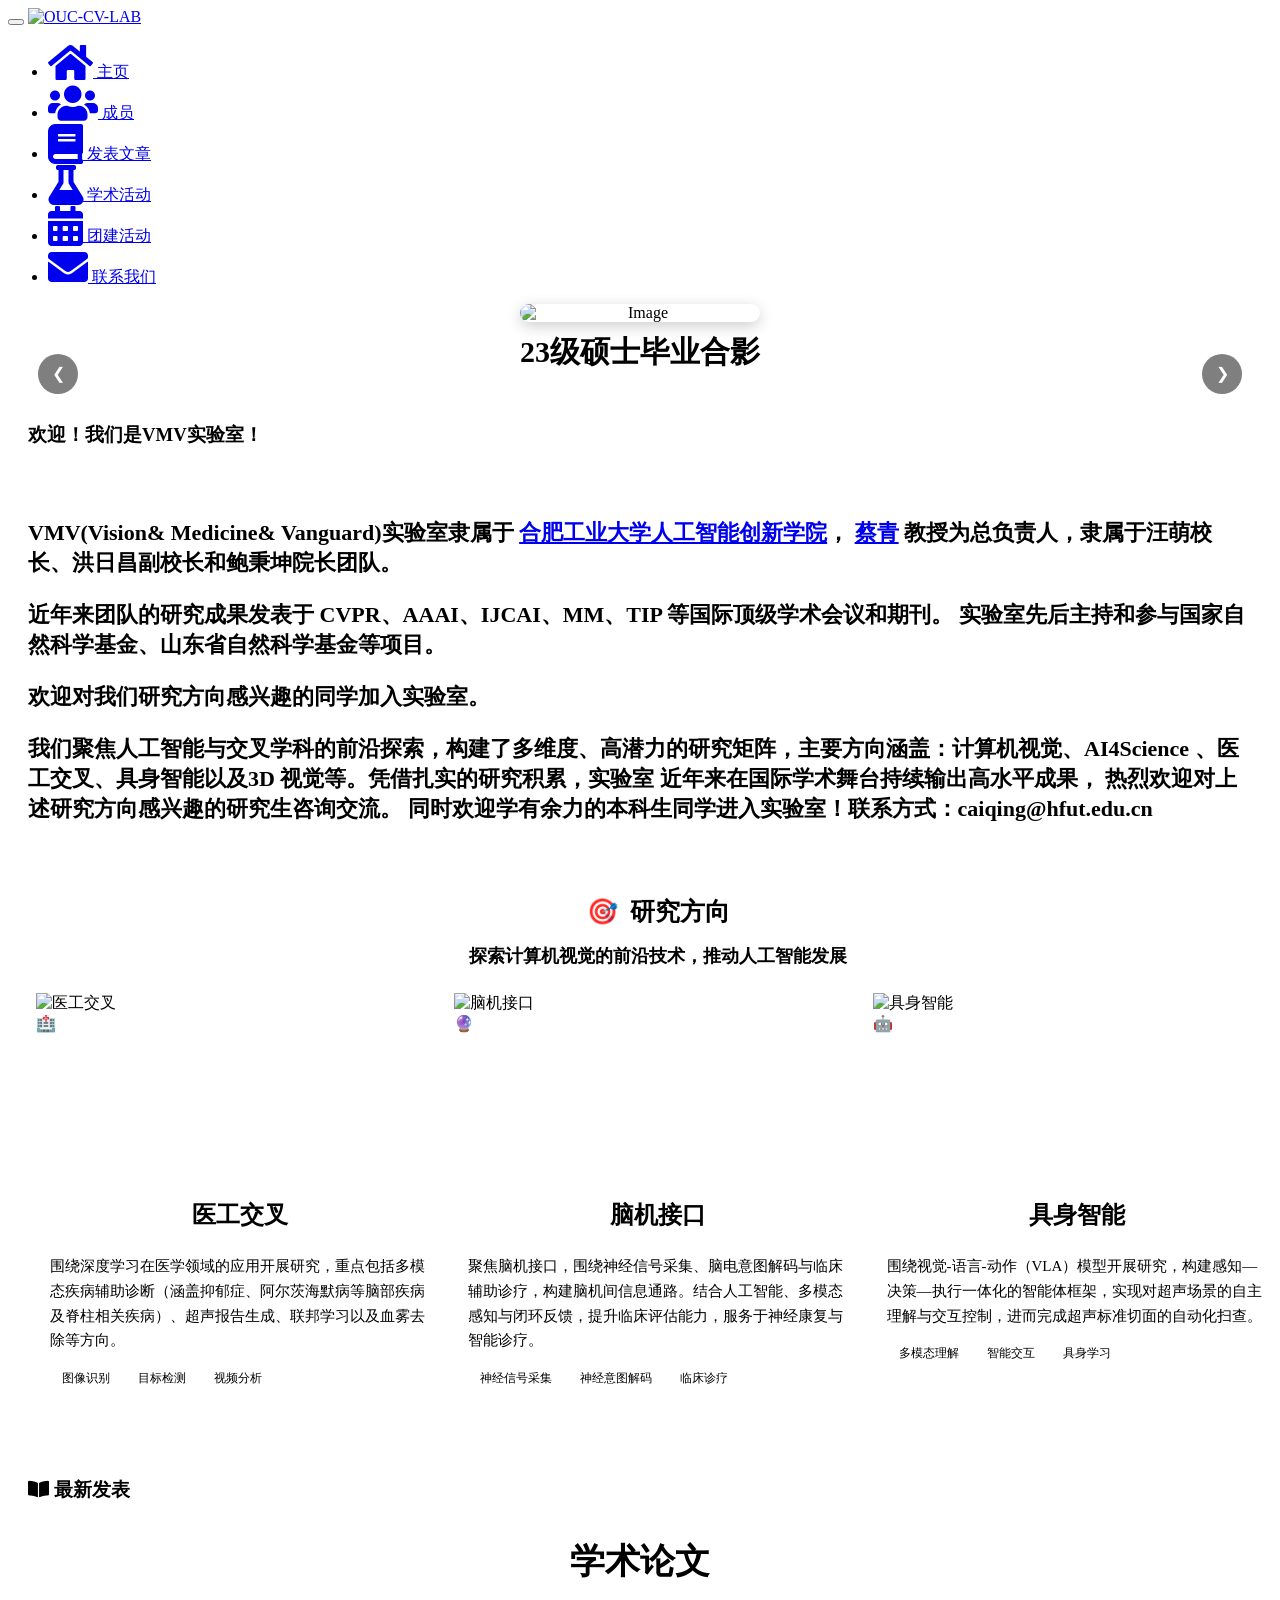
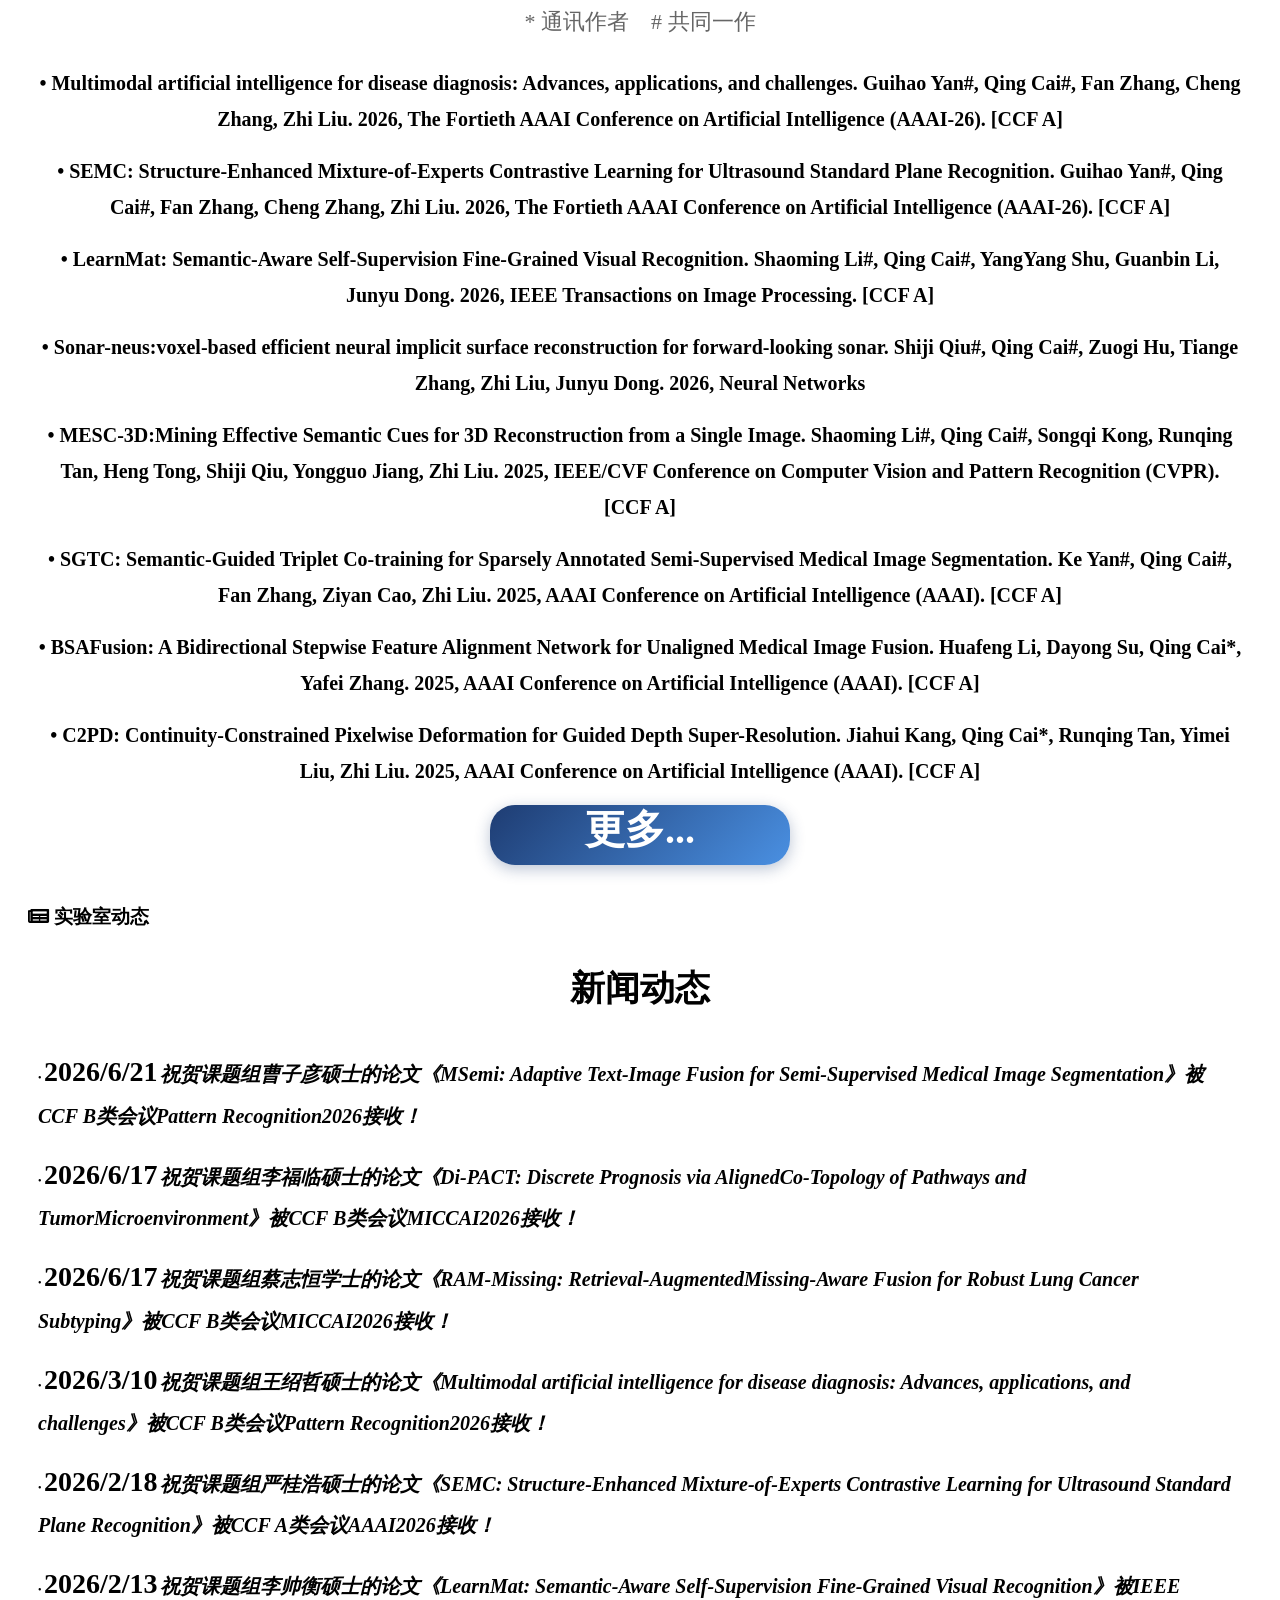
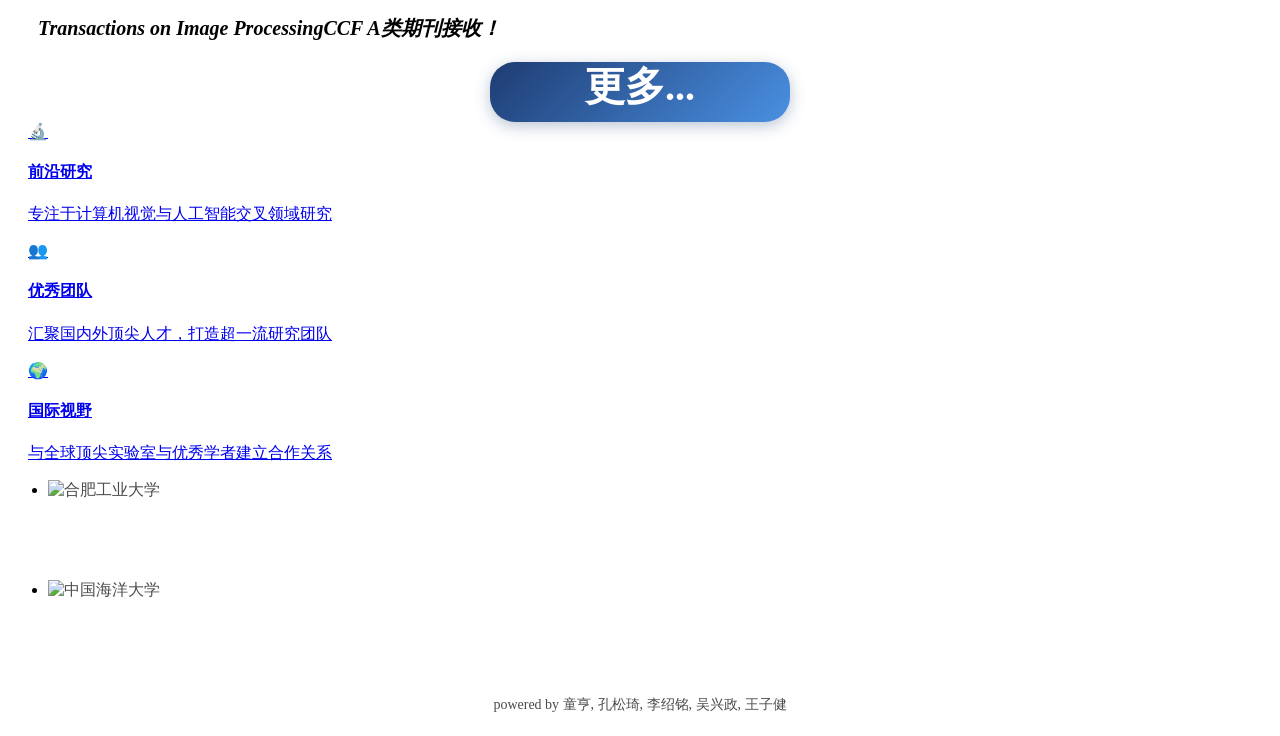
==== docs/index.html @ 2d43ba0e "wzj7.7  添加发布论文" ====
<!DOCTYPE html>
<html>

  <head>
	<meta charset="utf-8">
	<meta http-equiv="X-UA-Compatible" content="IE=edge">
	<!--<meta name="viewport" content="width=device-width, initial-scale=1">-->
	<meta name="viewport" content="width=980">
	<title>VMV计算机视觉前沿交叉实验室 - Home</title>
	<meta name="description" content="计算机视觉前沿交叉实验室 at VMV.">
	<link rel="stylesheet" href="http://localhost:4000/css/main.css">
	<link rel="canonical" href="http://localhost:4000/">
	<link rel="shortcut icon" type ="image/x-icon" href="http://localhost:4000/images/icon.ico">
	<link rel="stylesheet" href="https://use.fontawesome.com/releases/v5.0.13/css/all.css" integrity="sha384-DNOHZ68U8hZfKXOrtjWvjxusGo9WQnrNx2sqG0tfsghAvtVlRW3tvkXWZh58N9jp" crossorigin="anonymous">
	<link rel="stylesheet" href="/css/academicons/css/academicons.css">

	
</head>


  <body>

    <div class="navbar navbar-default navbar-fixed-top" role="navigation">
  <div class="container-fluid">
	<div class="navbar-header">
	  <button type="button" class="navbar-toggle collapsed" data-toggle="collapse" data-target="#navbar-collapse-1" aria-expanded="false">
		<span class="sr-only">Toggle navigation</span>
		<span class="icon-bar"></span>
		<span class="icon-bar"></span>
		<span class="icon-bar"></span>
	  </button>
	
    <a class="navbar-brand" href="http://localhost:4000/" style="padding-top: 6px;">
		<!-- Frontier CrossVision Laboratory @ OUC -->
		<img src="http://localhost:4000/images/vmvlab_cw.png" alt="OUC-CV-LAB" width="100" height="75" class="d-inline-block align-text-top" style="margin: 0px; padding:0px;">
	</a>
	</div>

	<div class="collapse navbar-collapse" id="navbar-collapse-1">
	  <ul class="nav navbar-nav navbar-right">
		<li><a href="http://localhost:4000/" class="nav-link"><i class="fas fa-home" style="font-size: 2.5rem"></i> 主页</a></li>
		<li><a href="http://localhost:4000/team" class="nav-link"><i class="fas fa-users" style="font-size: 2.5rem"></i> 成员</a></li>

		<li><a href="http://localhost:4000/publications" class="nav-link"><i class="fas fa-book" style="font-size: 2.5rem"></i> 发表文章</a></li>
		<!-- <li><a href="http://localhost:4000/code">Code</a></li> -->
		<li><a href="http://localhost:4000/activity" class="nav-link"><i class="fas fa-flask" style="font-size: 2.5rem"></i> 学术活动</a></li>
		<li><a href="http://localhost:4000/tuanjian" class="nav-link"><i class="fas fa-calendar-alt" style="font-size: 2.5rem"></i> 团建活动</a></li>
		<li><a href="http://localhost:4000/contact" class="nav-link"><i class="fas fa-envelope" style="font-size: 2.5rem"></i> 联系我们</a></li>
	  </ul>
	</div>
	
  </div>
</div>



    <div class="container-fluid">
      <div class="row" style="margin-left: 20px; margin-right: 20px;">
        <!-- 英雄区域 - 图片展示和介绍 -->

<div class="hero-section">
  <div class="row">
    <div class="col-sm-7">
      <div class="image-container">
        <div style="position: relative; text-align: center; margin: auto; height: 100%; display: flex; flex-direction: column; justify-content: center;">
    <div style="text-align: center; margin: auto; height: 100%; display: flex; flex-direction: column; justify-content: center;">
      <img id="imageDisplay" src="http://localhost:4000/images/homepageimg/image12.jpg" alt="Image" style="height: 100%; max-height: 800px; width: 100%; object-fit: contain; border-radius: 12px; transition: transform 0.3s ease; box-shadow: 0 4px 15px rgba(0,0,0,0.2);">
       <!-- 图片标题 -->
      <h3 id="imageTitle" style="margin-top: 10px; font-size: 30px; font-weight: bold; color: black;">
        23级硕士毕业合影
      </h3>
      
      <!-- 左右箭头按钮 -->
      <button onclick="changeImage(-1)" style="position: absolute; top: 50%; left: 10px; background-color: rgba(0,0,0,0.5); color: white; border: none; padding: 10px; border-radius: 50%; width: 40px; height: 40px; display: flex; align-items: center; justify-content: center; font-size: 16px;">
        &#10094;
      </button>
      <button onclick="changeImage(1)" style="position: absolute; top: 50%; right: 10px; background-color: rgba(0,0,0,0.5); color: white; border: none; padding: 10px; border-radius: 50%; width: 40px; height: 40px; display: flex; align-items: center; justify-content: center; font-size: 16px;">
        &#10095;
      </button>
    </div>
    </div>
    <script>
      let currentImage = 12;
      const totalImages = 12;
    
      const titles = [
        "团建露营合影",
        "学校图书馆前合影",
        "8.20聚餐合影",
        "组员生日合影",
        "中国海大100周年校庆合影",
        "实验室聚餐合影",
        "2023级研究生合影",
        "2024级研究生合影",
        "2025级研究生合影",
        "CSIG合影",
        "实验室聚餐合影",
        "23级硕士毕业合影",
      ];
    
      function changeImage(direction) {
        currentImage += direction;
        if (currentImage > totalImages) currentImage = 1;
        if (currentImage < 1) currentImage = totalImages;
        document.getElementById('imageDisplay').src = `http://localhost:4000/images/homepageimg/image${currentImage}.jpg`;
        document.getElementById('imageTitle').innerText = titles[currentImage - 1];
      }
      
      // 添加自动轮播功能
      setInterval(function() {
        changeImage(1);
      }, 5000); // 每5秒自动切换
    </script>
    
    <style>
      /* 图片悬停放大效果 */
      #imageDisplay:hover {
        transform: scale(1.05);
        cursor: pointer;
      }
      
      /* 响应式设计优化 */
      @media (max-width: 768px) {
        #imageDisplay {
          height: 100% !important;
          max-height: 350px !important; /* 增加手机端图片高度 */
          width: 100% !important;
          object-fit: contain;
          border-radius: 10px;
          box-shadow: 0 3px 10px rgba(0,0,0,0.15);
        }
        
        #imageTitle {
          font-size: 15px !important;
          margin-top: 10px !important;
        }
        
        button {
          width: 40px !important;
          height: 40px !important;
          font-size: 16px !important;
          padding: 10px !important;
        }
      }
      
      @media (max-width: 480px) {
        #imageDisplay {
          height: 100% !important;
          max-height: 280px !important; /* 增加小屏手机图片高度 */
          border-radius: 8px;
          box-shadow: 0 2px 8px rgba(0,0,0,0.1);
        }
        
        #imageTitle {
          font-size: 13px !important;
          margin-top: 8px !important;
        }
        
        button {
          width: 35px !important;
          height: 35px !important;
          font-size: 14px !important;
          padding: 8px !important;
        }
      }
    </style>
      </div>
    </div>
    <div class="col-sm-5">
      <div class="intro-container">
        <div class="intro-content">
    <h3 class="intro-title" style="margin-bottom: 70px;">欢迎！我们是VMV实验室！</h3>

    <div class="intro-paragraphs">
        <div class="intro-left-copy">
        <p class="intro-text" style="font-size: 22px;font-weight: 700;">
            VMV(Vision& Medicine& Vanguard)实验室隶属于
            <a href="https://iai.hfut.edu.cn/index.htm" class="intro-link" target="_blank">合肥工业大学人工智能创新学院</a>，
            <a href="https://faculty.hfut.edu.cn/caiqing" class="intro-link" target="_blank">蔡青</a> 教授为总负责人，隶属于汪萌校长、洪日昌副校长和鲍秉坤院长团队。
            <!--实验室负责人为 <a href="https://tocaiqing.github.io" class="intro-link" target="_blank">蔡青</a> 教授。-->


        </p>

        <p class="intro-text" style="font-size: 22px;font-weight: 700;">
              近年来团队的研究成果发表于 CVPR、AAAI、IJCAI、MM、TIP 等国际顶级学术会议和期刊。
            实验室先后主持和参与国家自然科学基金、山东省自然科学基金等项目。
        </p>
        
        <p class="intro-text" style="font-size: 22px;font-weight: 700;">
              欢迎对我们研究方向感兴趣的同学加入实验室。

        </p>

        </div>

        <div class="intro-contact-row" style="font-size: 22px;font-weight: 700;">
            <p class="intro-text">
                我们聚焦人工智能与交叉学科的前沿探索，构建了多维度、高潜力的研究矩阵，主要方向涵盖：计算机视觉、AI4Science
                、医工交叉、具身智能以及3D 视觉等。凭借扎实的研究积累，实验室
                近年来在国际学术舞台持续输出高水平成果， 热烈欢迎对上述研究方向感兴趣的研究生咨询交流。
                同时欢迎学有余力的本科生同学进入实验室！联系方式：caiqing@hfut.edu.cn

            </p>
            <!--<div class="contact-section">
                <img src="http://localhost:4000/images/gif/dogs.gif" alt="Dogs Animation" class="dogs-gif">
                <p class="contact-info">
                    <strong>联系方式：</strong>
                    <a href="mailto:cq@ouc.edu.cn" class="contact-email">caiqing@hfut.edu.cn</a>
                </p>
            </div>-->
        </div>


    </div>
</div>

      </div>
    </div>
  </div>
</div>



<!-- 研究方向 -->
<div class="research-section">
  <div class="container">
    <div class="section-header">
      <h2 class="section-title">
            <span class="section-icon-inline">🎯</span>
            研究方向
            <span class="section-description-inline" style="margin-left: 18px;font-size: 25px;">
              探索计算机视觉的前沿技术，推动人工智能发展
            </span>
          </h2>
    </div>

    <div class="research-grid">
      <div class="research-item">
        <div class="research-image">
          <img src="http://localhost:4000/images/respic/yixue-base.png" alt="医工交叉" />
          <div class="image-overlay">
            <div class="overlay-icon">🏥</div>
          </div>
        </div>
        <div class="research-content">
          <h3 style="font-size: 35px;">医工交叉</h3>
          <p style="font-size: 25px;">围绕深度学习在医学领域的应用开展研究，重点包括多模态疾病辅助诊断（涵盖抑郁症、阿尔茨海默病等脑部疾病及脊柱相关疾病）、超声报告生成、联邦学习以及血雾去除等方向。</p>
          <div class="research-tags">
            <span class="tag" style="font-size: 16px;">图像识别</span>
            <span class="tag" style="font-size: 16px;">目标检测</span>
            <span class="tag" style="font-size: 16px;">视频分析</span>
          </div>
        </div>
      </div>
      
      <div class="research-item">
        <div class="research-image">
          <img src="http://localhost:4000/images/respic/naoji-base.png" alt="脑机接口" />
          <div class="image-overlay">
            <div class="overlay-icon">🔮</div>
          </div>
        </div>
        <div class="research-content">
          <h3 style="font-size: 35px;">脑机接口</h3>
          <p style="font-size: 25px;">聚焦脑机接口，围绕神经信号采集、脑电意图解码与临床辅助诊疗，构建脑机间信息通路。结合人工智能、多模态感知与闭环反馈，提升临床评估能力，服务于神经康复与智能诊疗。</p>
          <div class="research-tags">
            <span class="tag" style="font-size: 16px;">神经信号采集</span>
            <span class="tag" style="font-size: 16px;">神经意图解码</span>
            <span class="tag" style="font-size: 16px;">临床诊疗</span>
          </div>
        </div>
      </div>

      <div class="research-item">
        <div class="research-image">
          <img src="http://localhost:4000/images/respic/jushenzhineng-base.jpg" alt="具身智能" />
          <div class="image-overlay">
            <div class="overlay-icon">🤖</div>
          </div>
        </div>
        <div class="research-content">
          <h3 style="font-size: 35px;">具身智能</h3>
          <p style="font-size: 25px;">围绕视觉-语言-动作（VLA）模型开展研究，构建感知—决策—执行一体化的智能体框架，实现对超声场景的自主理解与交互控制，进而完成超声标准切面的自动化扫查。</p>
          <div class="research-tags">
            <span class="tag" style="font-size: 16px;">多模态理解</span>
            <span class="tag" style="font-size: 16px;">智能交互</span>
            <span class="tag" style="font-size: 16px;">具身学习</span>
          </div>
        </div>
      </div>
    </div>
  </div>
</div>




<!-- 内容区域 -->
<style>
@media (orientation: portrait), (max-width: 1600px) {
  html,
  body {
    max-width: 100%;
    overflow-x: hidden;
  }

  .research-section {
    box-sizing: border-box !important;
    width: min(98.5vw, 1280px) !important;
    max-width: min(98.5vw, 1280px) !important;
    margin: 40px auto !important;
    padding: 32px 8px !important;
    border-radius: 24px !important;
    overflow: hidden !important;
  }

  .research-section .container {
    box-sizing: border-box !important;
    width: 100% !important;
    max-width: 100% !important;
    margin: 0 auto !important;
    padding: 0 !important;
  }

  .research-section .section-header {
    width: 100% !important;
    margin: 0 auto 20px !important;
    text-align: center !important;
  }

  .research-section .section-title {
    display: flex !important;
    flex-wrap: wrap !important;
    justify-content: center !important;
    align-items: center !important;
    gap: 8px 12px !important;
    width: 100% !important;
    max-width: 100% !important;
    margin: 0 auto !important;
    font-size: 25px !important;
    line-height: 1.25 !important;
    text-align: center !important;
  }

  .research-section .section-description-inline {
    display: block !important;
    flex: 0 0 100% !important;
    margin: 8px 0 0 !important;
    font-size: 18px !important;
    line-height: 1.45 !important;
    text-align: center !important;
  }

  .research-section .research-grid {
    display: grid !important;
    grid-template-columns: repeat(3, minmax(0, 1fr)) !important;
    align-items: stretch !important;
    justify-content: center !important;
    gap: 10px !important;
    width: 100% !important;
    max-width: 100% !important;
    margin: 24px auto 0 !important;
    overflow: hidden !important;
  }

  .research-section .research-item {
    box-sizing: border-box !important;
    display: block !important;
    width: 100% !important;
    max-width: none !important;
    min-width: 0 !important;
    margin: 0 auto !important;
    transform: none !important;
  }

  .research-section .research-image {
    height: 165px !important;
  }

  .research-section .research-content {
    padding: 18px 14px !important;
  }

  .research-section .research-content h3,
  .research-section .research-content h3[style] {
    justify-content: center !important;
    font-size: 24px !important;
    line-height: 1.25 !important;
    text-align: center !important;
  }

  .research-section .research-content p,
  .research-section .research-content p[style] {
    font-size: 15px !important;
    line-height: 1.65 !important;
  }

  .research-section .research-tags {
    gap: 8px !important;
  }

  .research-section .tag,
  .research-section .tag[style] {
    padding: 6px 12px !important;
    font-size: 12px !important;
  }
}
</style>

<div class="content-section">

  <div class="row">
    <div class="col-sm-6">
      <div class="content-card home-pub-card">
        <div class="card-header">
          <h3><i class="fas fa-book-open"></i> 最新发表</h3>
        </div>
        <div class="card-body">
          <div class="home-publications-list" style="max-width: 100%; margin: auto; text-align:center;">
    <h3 style="font-size:2.2rem; font-weight:800; margin-bottom:8px;">学术论文</h3>

    <p style="font-size:22px; color:#666; margin-bottom:28px;">
        * 通讯作者 &nbsp;&nbsp; # 共同一作
    </p>

    
    
        
            
            
                <div class="row home-publication-item" style="max-width: 100%;padding: 0 10px; margin: auto;">
                    <div class="col-sm-12">
                        <p>
                            <a class="pub1" style="font-size: 20px; line-height:1.8; text-decoration: none; color: inherit; font-weight:700;">
                                &#8226; Multimodal artificial intelligence for disease diagnosis: Advances, applications, and challenges. Guihao Yan#, Qing Cai#, Fan Zhang, Cheng Zhang, Zhi Liu. 2026, The Fortieth AAAI Conference on Artificial Intelligence (AAAI-26). [CCF A]
                            </a>
                        </p>
                    </div>
                </div>
            
        
    
        
            
            
                <div class="row home-publication-item" style="max-width: 100%;padding: 0 10px; margin: auto;">
                    <div class="col-sm-12">
                        <p>
                            <a class="pub1" style="font-size: 20px; line-height:1.8; text-decoration: none; color: inherit; font-weight:700;">
                                &#8226; SEMC: Structure-Enhanced Mixture-of-Experts Contrastive Learning for Ultrasound Standard Plane Recognition. Guihao Yan#, Qing Cai#, Fan Zhang, Cheng Zhang, Zhi Liu. 2026, The Fortieth AAAI Conference on Artificial Intelligence (AAAI-26). [CCF A]
                            </a>
                        </p>
                    </div>
                </div>
            
        
    
        
            
            
                <div class="row home-publication-item" style="max-width: 100%;padding: 0 10px; margin: auto;">
                    <div class="col-sm-12">
                        <p>
                            <a class="pub1" style="font-size: 20px; line-height:1.8; text-decoration: none; color: inherit; font-weight:700;">
                                &#8226; LearnMat: Semantic-Aware Self-Supervision Fine-Grained Visual Recognition. Shaoming Li#, Qing Cai#, YangYang Shu, Guanbin Li, Junyu Dong. 2026, IEEE Transactions on Image Processing. [CCF A]
                            </a>
                        </p>
                    </div>
                </div>
            
        
    
        
            
            
                <div class="row home-publication-item" style="max-width: 100%;padding: 0 10px; margin: auto;">
                    <div class="col-sm-12">
                        <p>
                            <a class="pub1" style="font-size: 20px; line-height:1.8; text-decoration: none; color: inherit; font-weight:700;">
                                &#8226; Sonar-neus:voxel-based efficient neural implicit surface reconstruction for forward-looking sonar. Shiji Qiu#, Qing Cai#, Zuogi Hu, Tiange Zhang, Zhi Liu, Junyu Dong. 2026, Neural Networks
                            </a>
                        </p>
                    </div>
                </div>
            
        
    
        
            
            
                <div class="row home-publication-item" style="max-width: 100%;padding: 0 10px; margin: auto;">
                    <div class="col-sm-12">
                        <p>
                            <a class="pub1" style="font-size: 20px; line-height:1.8; text-decoration: none; color: inherit; font-weight:700;">
                                &#8226; MESC-3D:Mining Effective Semantic Cues for 3D Reconstruction from a Single Image. Shaoming Li#, Qing Cai#, Songqi Kong, Runqing Tan, Heng Tong, Shiji Qiu, Yongguo Jiang, Zhi Liu. 2025, IEEE/CVF Conference on Computer Vision and Pattern Recognition (CVPR). [CCF A]
                            </a>
                        </p>
                    </div>
                </div>
            
        
    
        
            
            
                <div class="row home-publication-item" style="max-width: 100%;padding: 0 10px; margin: auto;">
                    <div class="col-sm-12">
                        <p>
                            <a class="pub1" style="font-size: 20px; line-height:1.8; text-decoration: none; color: inherit; font-weight:700;">
                                &#8226; SGTC: Semantic-Guided Triplet Co-training for Sparsely Annotated Semi-Supervised Medical Image Segmentation. Ke Yan#, Qing Cai#, Fan Zhang, Ziyan Cao, Zhi Liu. 2025, AAAI Conference on Artificial Intelligence (AAAI). [CCF A]
                            </a>
                        </p>
                    </div>
                </div>
            
        
    
        
            
            
                <div class="row home-publication-item" style="max-width: 100%;padding: 0 10px; margin: auto;">
                    <div class="col-sm-12">
                        <p>
                            <a class="pub1" style="font-size: 20px; line-height:1.8; text-decoration: none; color: inherit; font-weight:700;">
                                &#8226; BSAFusion: A Bidirectional Stepwise Feature Alignment Network for Unaligned Medical Image Fusion. Huafeng Li, Dayong Su, Qing Cai*, Yafei Zhang. 2025, AAAI Conference on Artificial Intelligence (AAAI). [CCF A]
                            </a>
                        </p>
                    </div>
                </div>
            
        
    
        
            
            
                <div class="row home-publication-item" style="max-width: 100%;padding: 0 10px; margin: auto;">
                    <div class="col-sm-12">
                        <p>
                            <a class="pub1" style="font-size: 20px; line-height:1.8; text-decoration: none; color: inherit; font-weight:700;">
                                &#8226; C2PD: Continuity-Constrained Pixelwise Deformation for Guided Depth Super-Resolution. Jiahui Kang, Qing Cai*, Runqing Tan, Yimei Liu, Zhi Liu. 2025, AAAI Conference on Artificial Intelligence (AAAI). [CCF A]
                            </a>
                        </p>
                    </div>
                </div>
            
        
    

    <div class="home-more-link" style="text-align: center; margin: 10px auto 0 auto; width: 100%; height: 80px">
        <a href="http://localhost:4000/publications" 
           style="text-decoration: none; font-weight: bold; color: white !important;
           background: linear-gradient(135deg, #1e3c72, #4a90e2);
           border-radius: 25px; box-shadow: 0 4px 15px rgba(30, 60, 114, 0.3);
           display: inline-block;
           height: 60px;
           width: 300px;
           line-height: 50px;font-size: 2.5rem;">
            更多...
        </a>
    </div>
</div>

        </div>
      </div>
    </div>
    <div class="col-sm-6">
      <div class="content-card news-card">
        <div class="card-header">
          <h3><i class="fas fa-newspaper"></i> 实验室动态</h3>
        </div>
        <div class="card-body">
          <div class="home-news-list" style="max-width: 100%; margin: auto;">
    <h3 style="text-align: center;font-size: 2.2rem; font-weight: 800;">新闻动态</h3>
    <!--<p style="font-size: 14px;">最新实验室动态与新闻</p>-->

    
        <div class="row home-news-item" style="max-width: 100%;padding: 0 10px; margin: auto;">
            <div class="col-sm-12">
                <p>
                    <a class="pub1" style="font-size: 10px; line-height:1.8; text-decoration: none; color: inherit;">
                        &#8226; <strong style="font-size: 28px; line-height:1.8;">2026/6/21</strong> <em style="font-size: 20px; line-height:1.8;font-weight:700;"> 祝贺课题组曹子彦硕士的论文《MSemi: Adaptive Text-Image Fusion for Semi-Supervised Medical Image Segmentation》被CCF B类会议Pattern Recognition2026接收！</em>
                    </a>
                </p>
            </div>
        </div>
    
        <div class="row home-news-item" style="max-width: 100%;padding: 0 10px; margin: auto;">
            <div class="col-sm-12">
                <p>
                    <a class="pub1" style="font-size: 10px; line-height:1.8; text-decoration: none; color: inherit;">
                        &#8226; <strong style="font-size: 28px; line-height:1.8;">2026/6/17</strong> <em style="font-size: 20px; line-height:1.8;font-weight:700;"> 祝贺课题组李福临硕士的论文《Di-PACT: Discrete Prognosis via AlignedCo-Topology of Pathways and TumorMicroenvironment》被CCF B类会议MICCAI2026接收！</em>
                    </a>
                </p>
            </div>
        </div>
    
        <div class="row home-news-item" style="max-width: 100%;padding: 0 10px; margin: auto;">
            <div class="col-sm-12">
                <p>
                    <a class="pub1" style="font-size: 10px; line-height:1.8; text-decoration: none; color: inherit;">
                        &#8226; <strong style="font-size: 28px; line-height:1.8;">2026/6/17</strong> <em style="font-size: 20px; line-height:1.8;font-weight:700;"> 祝贺课题组蔡志恒学士的论文《RAM-Missing: Retrieval-AugmentedMissing-Aware Fusion for Robust Lung Cancer Subtyping》被CCF B类会议MICCAI2026接收！</em>
                    </a>
                </p>
            </div>
        </div>
    
        <div class="row home-news-item" style="max-width: 100%;padding: 0 10px; margin: auto;">
            <div class="col-sm-12">
                <p>
                    <a class="pub1" style="font-size: 10px; line-height:1.8; text-decoration: none; color: inherit;">
                        &#8226; <strong style="font-size: 28px; line-height:1.8;">2026/3/10</strong> <em style="font-size: 20px; line-height:1.8;font-weight:700;"> 祝贺课题组王绍哲硕士的论文《Multimodal artificial intelligence for disease diagnosis: Advances, applications, and challenges》被CCF B类会议Pattern Recognition2026接收！</em>
                    </a>
                </p>
            </div>
        </div>
    
        <div class="row home-news-item" style="max-width: 100%;padding: 0 10px; margin: auto;">
            <div class="col-sm-12">
                <p>
                    <a class="pub1" style="font-size: 10px; line-height:1.8; text-decoration: none; color: inherit;">
                        &#8226; <strong style="font-size: 28px; line-height:1.8;">2026/2/18</strong> <em style="font-size: 20px; line-height:1.8;font-weight:700;"> 祝贺课题组严桂浩硕士的论文《SEMC: Structure-Enhanced Mixture-of-Experts Contrastive Learning for Ultrasound Standard Plane Recognition》被CCF A类会议AAAI2026接收！</em>
                    </a>
                </p>
            </div>
        </div>
    
        <div class="row home-news-item" style="max-width: 100%;padding: 0 10px; margin: auto;">
            <div class="col-sm-12">
                <p>
                    <a class="pub1" style="font-size: 10px; line-height:1.8; text-decoration: none; color: inherit;">
                        &#8226; <strong style="font-size: 28px; line-height:1.8;">2026/2/13</strong> <em style="font-size: 20px; line-height:1.8;font-weight:700;"> 祝贺课题组李帅衡硕士的论文《LearnMat: Semantic-Aware Self-Supervision Fine-Grained Visual Recognition》被IEEE Transactions on Image ProcessingCCF A类期刊接收！</em>
                    </a>
                </p>
            </div>
        </div>
    

    <div class="home-more-link" style="text-align: center; margin: 10px auto 0 auto; width: 100%;">
        <a href="http://localhost:4000/allnews.html" 
           style="text-decoration: none; font-weight: bold; color: white !important;
           background: linear-gradient(135deg, #1e3c72, #4a90e2);
           border-radius: 25px; box-shadow: 0 4px 15px rgba(30, 60, 114, 0.3);
           display: inline-block;
           height: 60px;
           width: 300px;
           line-height: 50px;font-size: 2.5rem;">
            更多...
        </a>
    </div>
</div>


        </div>
      </div>
    </div>
  </div>

</div>

<!-- 特色区域 -->
<div class="features-section">
  <div class="row">
    <div class="col-sm-4">
      <a href="http://localhost:4000/research/" class="feature-link">
        <div class="feature-item">
          <div class="feature-icon">
            <span class="icon-symbol">🔬</span>
          </div>
          <h4>前沿研究</h4>
          <p>专注于计算机视觉与人工智能交叉领域研究</p>
        </div>
      </a>
    </div>
    <div class="col-sm-4">
      <a href="http://localhost:4000/team/" class="feature-link">
        <div class="feature-item">
          <div class="feature-icon">
            <span class="icon-symbol">👥</span>
          </div>
          <h4>优秀团队</h4>
          <p>汇聚国内外顶尖人才，打造超一流研究团队</p>
        </div>
      </a>
    </div>
    <div class="col-sm-4">
      <a href="http://localhost:4000/activity/" class="feature-link">
        <div class="feature-item">
          <div class="feature-icon">
            <span class="icon-symbol">🌍</span>
          </div>
          <h4>国际视野</h4>
          <p>与全球顶尖实验室与优秀学者建立合作关系</p>
        </div>
      </a>
    </div>
  </div>
</div>

      </div>
    </div>

    <div id="footer" class="panel" style="margin: 0px; background-color:#fffffff1;">
  <div class="panel-footer" style="background-color:#fffffff1;">
	<div class="container-fluid">
	  <div class="row">


			<ul class="nav navbar-nav navbar-right">
				<li style="width: 340px;height: 100px"><a href="https://www.hfut.edu.cn/" style="color:#4b4b4b; display: flex; align-items: center; text-decoration: none;">
					<img src="http://localhost:4000/images/hegongda_logo_same_320x94.png" alt="合肥工业大学" class="footer-logo" style="height: 140px; width: auto; margin-right: 8px;">
				</a></li>
				<li style="width: 340px;height: 100px"><a href="http://www.ouc.edu.cn/" style="color:#4b4b4b; display: flex; align-items: center; text-decoration: none;">
					<img src="http://localhost:4000/images/ouc-logo_same_320x94.png" alt="中国海洋大学" class="footer-logo" style="height: 140px; width: auto; margin-right: 8px;">
				</a></li>
			</ul>


		
	  </div>
	  <div class="row" style="text-align: center; margin-top: 10px;">
        <p style="color:#4b4b4b; font-size: 14px;">powered by 童亨, 孔松琦, 李绍铭, 吴兴政, 王子健</p>
      </div>
	</div>
  </div>
</div>

<script src="https://ajax.googleapis.com/ajax/libs/jquery/1.11.3/jquery.min.js"></script>
<script src="http://localhost:4000/js/bootstrap.min.js"></script>


  </body>

</html>
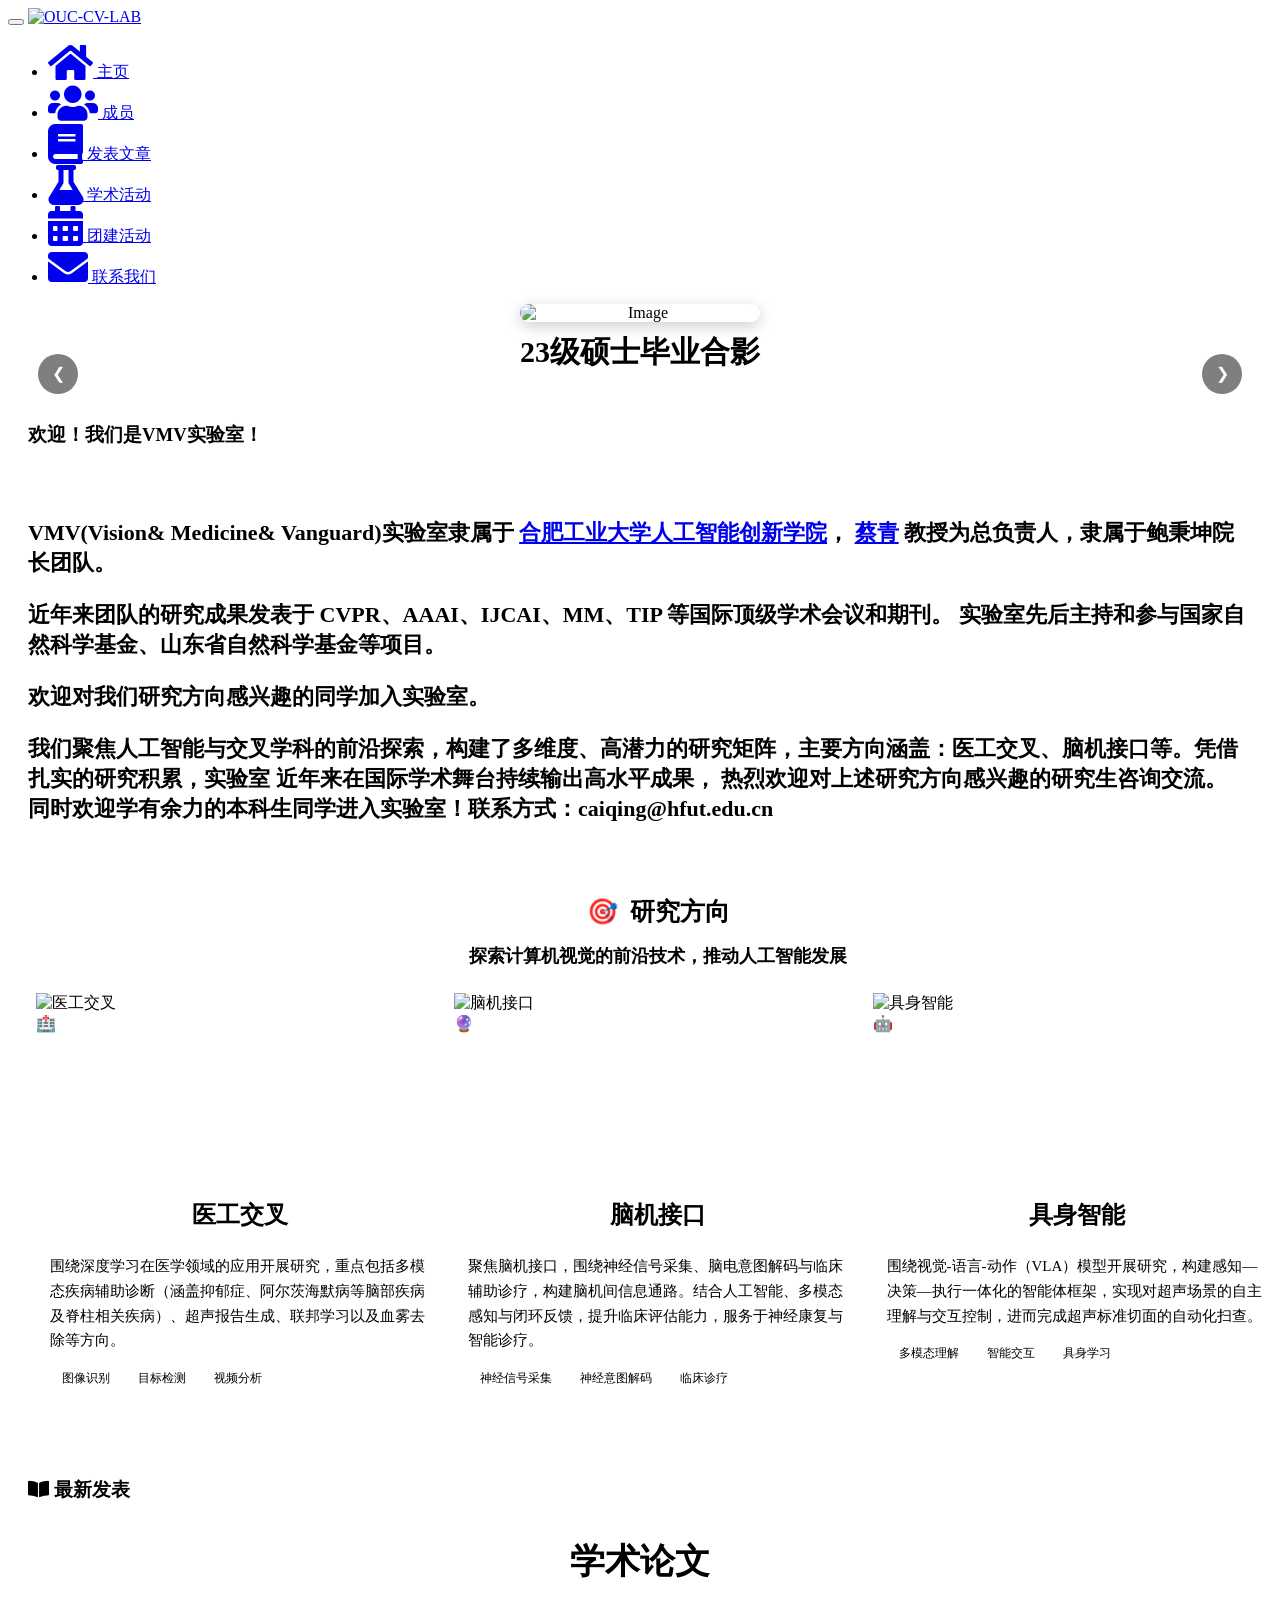
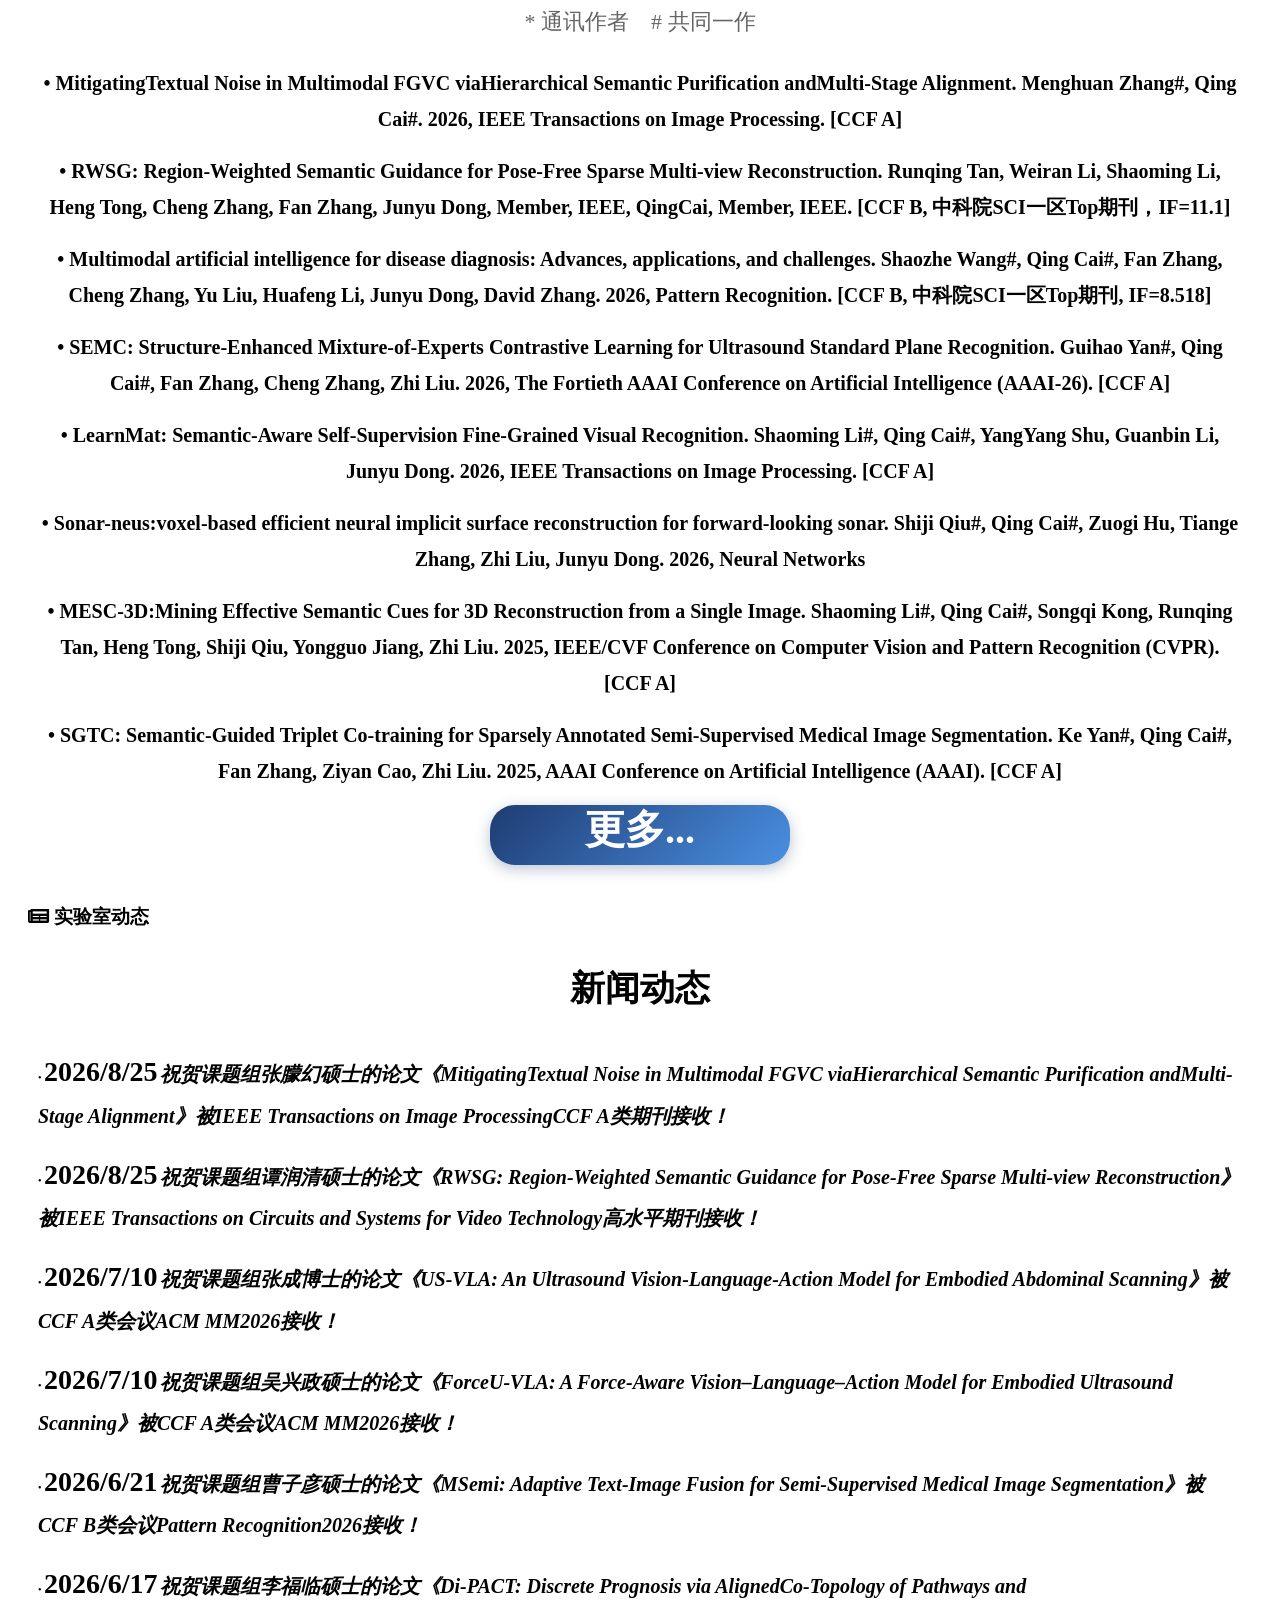
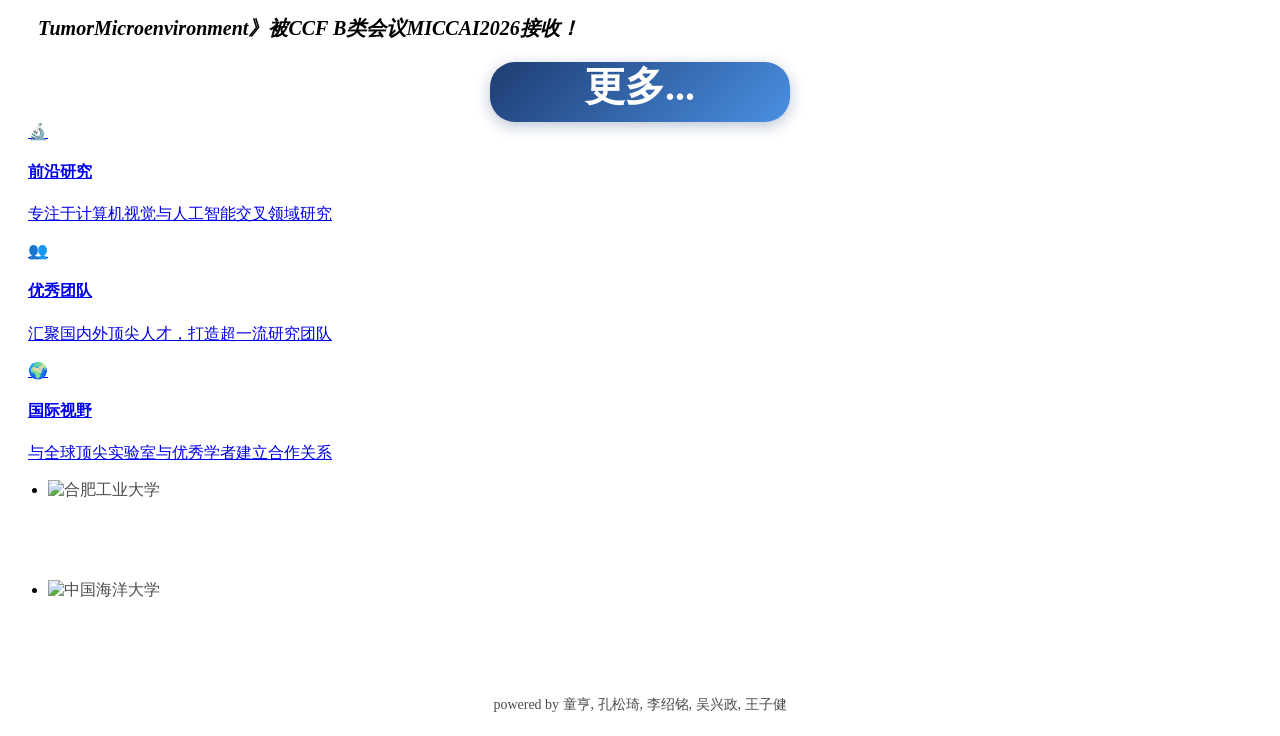
==== commit 5d2ccd4d: "wzj8.25  修改" ====
--- a/docs/index.html
+++ b/docs/index.html
@@ -176,7 +176,7 @@
         <p class="intro-text" style="font-size: 22px;font-weight: 700;">
             VMV(Vision& Medicine& Vanguard)实验室隶属于
             <a href="https://iai.hfut.edu.cn/index.htm" class="intro-link" target="_blank">合肥工业大学人工智能创新学院</a>，
-            <a href="https://faculty.hfut.edu.cn/caiqing" class="intro-link" target="_blank">蔡青</a> 教授为总负责人，隶属于汪萌校长、洪日昌副校长和鲍秉坤院长团队。
+            <a href="https://faculty.hfut.edu.cn/caiqing" class="intro-link" target="_blank">蔡青</a> 教授为总负责人，隶属于鲍秉坤院长团队。
             <!--实验室负责人为 <a href="https://tocaiqing.github.io" class="intro-link" target="_blank">蔡青</a> 教授。-->
 
 
@@ -196,8 +196,7 @@
 
         <div class="intro-contact-row" style="font-size: 22px;font-weight: 700;">
             <p class="intro-text">
-                我们聚焦人工智能与交叉学科的前沿探索，构建了多维度、高潜力的研究矩阵，主要方向涵盖：计算机视觉、AI4Science
-                、医工交叉、具身智能以及3D 视觉等。凭借扎实的研究积累，实验室
+                我们聚焦人工智能与交叉学科的前沿探索，构建了多维度、高潜力的研究矩阵，主要方向涵盖：医工交叉、脑机接口等。凭借扎实的研究积累，实验室
                 近年来在国际学术舞台持续输出高水平成果， 热烈欢迎对上述研究方向感兴趣的研究生咨询交流。
                 同时欢迎学有余力的本科生同学进入实验室！联系方式：caiqing@hfut.edu.cn
 
@@ -433,7 +432,37 @@
                     <div class="col-sm-12">
                         <p>
                             <a class="pub1" style="font-size: 20px; line-height:1.8; text-decoration: none; color: inherit; font-weight:700;">
-                                &#8226; Multimodal artificial intelligence for disease diagnosis: Advances, applications, and challenges. Guihao Yan#, Qing Cai#, Fan Zhang, Cheng Zhang, Zhi Liu. 2026, The Fortieth AAAI Conference on Artificial Intelligence (AAAI-26). [CCF A]
+                                &#8226; MitigatingTextual Noise in Multimodal FGVC viaHierarchical Semantic Purification andMulti-Stage Alignment. Menghuan Zhang#, Qing Cai#. 2026, IEEE Transactions on Image Processing. [CCF A]
+                            </a>
+                        </p>
+                    </div>
+                </div>
+            
+        
+    
+        
+            
+            
+                <div class="row home-publication-item" style="max-width: 100%;padding: 0 10px; margin: auto;">
+                    <div class="col-sm-12">
+                        <p>
+                            <a class="pub1" style="font-size: 20px; line-height:1.8; text-decoration: none; color: inherit; font-weight:700;">
+                                &#8226; RWSG: Region-Weighted Semantic Guidance for Pose-Free Sparse Multi-view Reconstruction. Runqing Tan, Weiran Li, Shaoming Li, Heng Tong, Cheng Zhang, Fan Zhang, Junyu Dong, Member, IEEE, QingCai, Member, IEEE. [CCF B, 中科院SCI一区Top期刊，IF=11.1]
+                            </a>
+                        </p>
+                    </div>
+                </div>
+            
+        
+    
+        
+            
+            
+                <div class="row home-publication-item" style="max-width: 100%;padding: 0 10px; margin: auto;">
+                    <div class="col-sm-12">
+                        <p>
+                            <a class="pub1" style="font-size: 20px; line-height:1.8; text-decoration: none; color: inherit; font-weight:700;">
+                                &#8226; Multimodal artificial intelligence for disease diagnosis: Advances, applications, and challenges. Shaozhe Wang#, Qing Cai#, Fan Zhang, Cheng Zhang, Yu Liu, Huafeng Li, Junyu Dong, David Zhang. 2026, Pattern Recognition. [CCF B, 中科院SCI一区Top期刊, IF=8.518]
                             </a>
                         </p>
                     </div>
@@ -509,36 +538,6 @@
                         <p>
                             <a class="pub1" style="font-size: 20px; line-height:1.8; text-decoration: none; color: inherit; font-weight:700;">
                                 &#8226; SGTC: Semantic-Guided Triplet Co-training for Sparsely Annotated Semi-Supervised Medical Image Segmentation. Ke Yan#, Qing Cai#, Fan Zhang, Ziyan Cao, Zhi Liu. 2025, AAAI Conference on Artificial Intelligence (AAAI). [CCF A]
-                            </a>
-                        </p>
-                    </div>
-                </div>
-            
-        
-    
-        
-            
-            
-                <div class="row home-publication-item" style="max-width: 100%;padding: 0 10px; margin: auto;">
-                    <div class="col-sm-12">
-                        <p>
-                            <a class="pub1" style="font-size: 20px; line-height:1.8; text-decoration: none; color: inherit; font-weight:700;">
-                                &#8226; BSAFusion: A Bidirectional Stepwise Feature Alignment Network for Unaligned Medical Image Fusion. Huafeng Li, Dayong Su, Qing Cai*, Yafei Zhang. 2025, AAAI Conference on Artificial Intelligence (AAAI). [CCF A]
-                            </a>
-                        </p>
-                    </div>
-                </div>
-            
-        
-    
-        
-            
-            
-                <div class="row home-publication-item" style="max-width: 100%;padding: 0 10px; margin: auto;">
-                    <div class="col-sm-12">
-                        <p>
-                            <a class="pub1" style="font-size: 20px; line-height:1.8; text-decoration: none; color: inherit; font-weight:700;">
-                                &#8226; C2PD: Continuity-Constrained Pixelwise Deformation for Guided Depth Super-Resolution. Jiahui Kang, Qing Cai*, Runqing Tan, Yimei Liu, Zhi Liu. 2025, AAAI Conference on Artificial Intelligence (AAAI). [CCF A]
                             </a>
                         </p>
                     </div>
@@ -579,6 +578,46 @@
             <div class="col-sm-12">
                 <p>
                     <a class="pub1" style="font-size: 10px; line-height:1.8; text-decoration: none; color: inherit;">
+                        &#8226; <strong style="font-size: 28px; line-height:1.8;">2026/8/25</strong> <em style="font-size: 20px; line-height:1.8;font-weight:700;">祝贺课题组张朦幻硕士的论文《MitigatingTextual Noise in Multimodal FGVC viaHierarchical Semantic Purification andMulti-Stage Alignment》被IEEE Transactions on Image ProcessingCCF A类期刊接收！</em>
+                    </a>
+                </p>
+            </div>
+        </div>
+    
+        <div class="row home-news-item" style="max-width: 100%;padding: 0 10px; margin: auto;">
+            <div class="col-sm-12">
+                <p>
+                    <a class="pub1" style="font-size: 10px; line-height:1.8; text-decoration: none; color: inherit;">
+                        &#8226; <strong style="font-size: 28px; line-height:1.8;">2026/8/25</strong> <em style="font-size: 20px; line-height:1.8;font-weight:700;">祝贺课题组谭润清硕士的论文《RWSG: Region-Weighted Semantic Guidance for Pose-Free Sparse Multi-view Reconstruction》被IEEE Transactions on Circuits and Systems for Video Technology高水平期刊接收！</em>
+                    </a>
+                </p>
+            </div>
+        </div>
+    
+        <div class="row home-news-item" style="max-width: 100%;padding: 0 10px; margin: auto;">
+            <div class="col-sm-12">
+                <p>
+                    <a class="pub1" style="font-size: 10px; line-height:1.8; text-decoration: none; color: inherit;">
+                        &#8226; <strong style="font-size: 28px; line-height:1.8;">2026/7/10</strong> <em style="font-size: 20px; line-height:1.8;font-weight:700;">祝贺课题组张成博士的论文《US-VLA: An Ultrasound Vision-Language-Action Model for Embodied Abdominal Scanning》被CCF A类会议ACM MM2026接收！</em>
+                    </a>
+                </p>
+            </div>
+        </div>
+    
+        <div class="row home-news-item" style="max-width: 100%;padding: 0 10px; margin: auto;">
+            <div class="col-sm-12">
+                <p>
+                    <a class="pub1" style="font-size: 10px; line-height:1.8; text-decoration: none; color: inherit;">
+                        &#8226; <strong style="font-size: 28px; line-height:1.8;">2026/7/10</strong> <em style="font-size: 20px; line-height:1.8;font-weight:700;">祝贺课题组吴兴政硕士的论文《ForceU-VLA: A Force-Aware Vision–Language–Action Model for Embodied Ultrasound Scanning》被CCF A类会议ACM MM2026接收！</em>
+                    </a>
+                </p>
+            </div>
+        </div>
+    
+        <div class="row home-news-item" style="max-width: 100%;padding: 0 10px; margin: auto;">
+            <div class="col-sm-12">
+                <p>
+                    <a class="pub1" style="font-size: 10px; line-height:1.8; text-decoration: none; color: inherit;">
                         &#8226; <strong style="font-size: 28px; line-height:1.8;">2026/6/21</strong> <em style="font-size: 20px; line-height:1.8;font-weight:700;"> 祝贺课题组曹子彦硕士的论文《MSemi: Adaptive Text-Image Fusion for Semi-Supervised Medical Image Segmentation》被CCF B类会议Pattern Recognition2026接收！</em>
                     </a>
                 </p>
@@ -590,46 +629,6 @@
                 <p>
                     <a class="pub1" style="font-size: 10px; line-height:1.8; text-decoration: none; color: inherit;">
                         &#8226; <strong style="font-size: 28px; line-height:1.8;">2026/6/17</strong> <em style="font-size: 20px; line-height:1.8;font-weight:700;"> 祝贺课题组李福临硕士的论文《Di-PACT: Discrete Prognosis via AlignedCo-Topology of Pathways and TumorMicroenvironment》被CCF B类会议MICCAI2026接收！</em>
-                    </a>
-                </p>
-            </div>
-        </div>
-    
-        <div class="row home-news-item" style="max-width: 100%;padding: 0 10px; margin: auto;">
-            <div class="col-sm-12">
-                <p>
-                    <a class="pub1" style="font-size: 10px; line-height:1.8; text-decoration: none; color: inherit;">
-                        &#8226; <strong style="font-size: 28px; line-height:1.8;">2026/6/17</strong> <em style="font-size: 20px; line-height:1.8;font-weight:700;"> 祝贺课题组蔡志恒学士的论文《RAM-Missing: Retrieval-AugmentedMissing-Aware Fusion for Robust Lung Cancer Subtyping》被CCF B类会议MICCAI2026接收！</em>
-                    </a>
-                </p>
-            </div>
-        </div>
-    
-        <div class="row home-news-item" style="max-width: 100%;padding: 0 10px; margin: auto;">
-            <div class="col-sm-12">
-                <p>
-                    <a class="pub1" style="font-size: 10px; line-height:1.8; text-decoration: none; color: inherit;">
-                        &#8226; <strong style="font-size: 28px; line-height:1.8;">2026/3/10</strong> <em style="font-size: 20px; line-height:1.8;font-weight:700;"> 祝贺课题组王绍哲硕士的论文《Multimodal artificial intelligence for disease diagnosis: Advances, applications, and challenges》被CCF B类会议Pattern Recognition2026接收！</em>
-                    </a>
-                </p>
-            </div>
-        </div>
-    
-        <div class="row home-news-item" style="max-width: 100%;padding: 0 10px; margin: auto;">
-            <div class="col-sm-12">
-                <p>
-                    <a class="pub1" style="font-size: 10px; line-height:1.8; text-decoration: none; color: inherit;">
-                        &#8226; <strong style="font-size: 28px; line-height:1.8;">2026/2/18</strong> <em style="font-size: 20px; line-height:1.8;font-weight:700;"> 祝贺课题组严桂浩硕士的论文《SEMC: Structure-Enhanced Mixture-of-Experts Contrastive Learning for Ultrasound Standard Plane Recognition》被CCF A类会议AAAI2026接收！</em>
-                    </a>
-                </p>
-            </div>
-        </div>
-    
-        <div class="row home-news-item" style="max-width: 100%;padding: 0 10px; margin: auto;">
-            <div class="col-sm-12">
-                <p>
-                    <a class="pub1" style="font-size: 10px; line-height:1.8; text-decoration: none; color: inherit;">
-                        &#8226; <strong style="font-size: 28px; line-height:1.8;">2026/2/13</strong> <em style="font-size: 20px; line-height:1.8;font-weight:700;"> 祝贺课题组李帅衡硕士的论文《LearnMat: Semantic-Aware Self-Supervision Fine-Grained Visual Recognition》被IEEE Transactions on Image ProcessingCCF A类期刊接收！</em>
                     </a>
                 </p>
             </div>
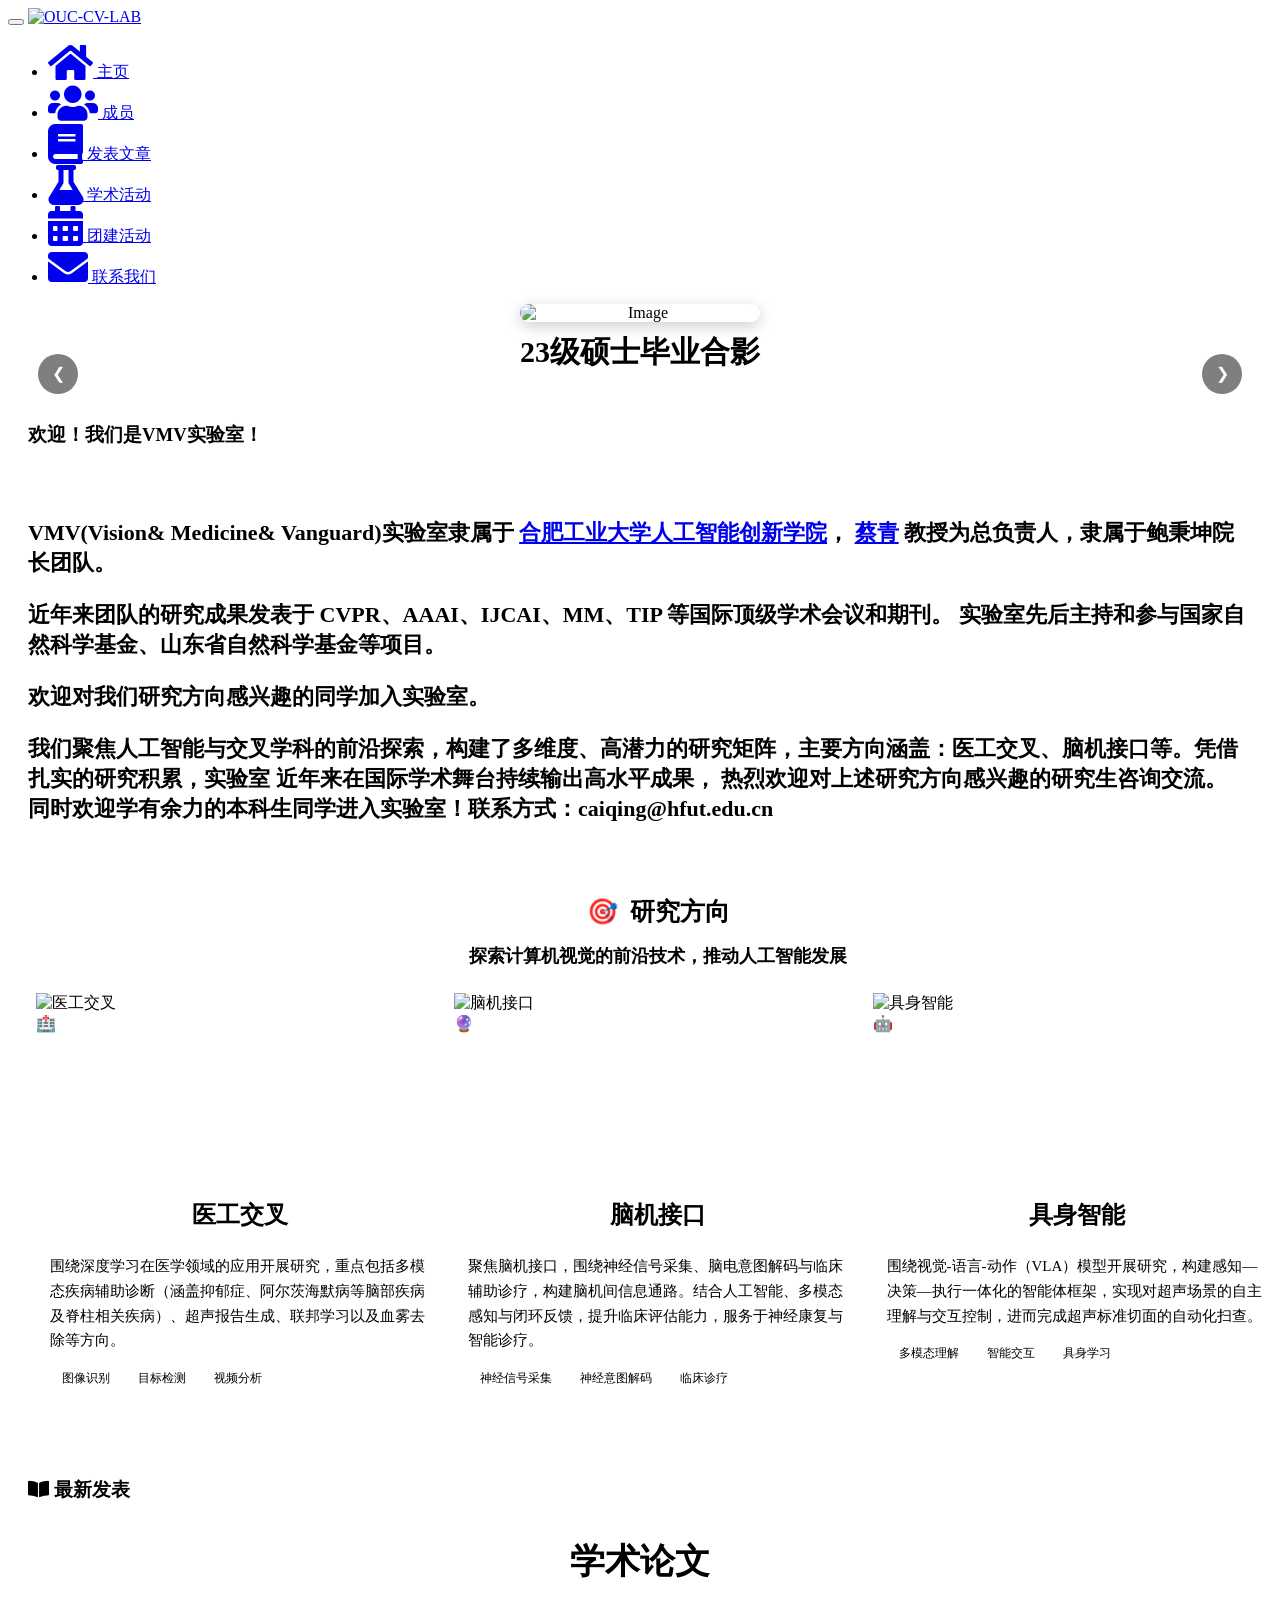
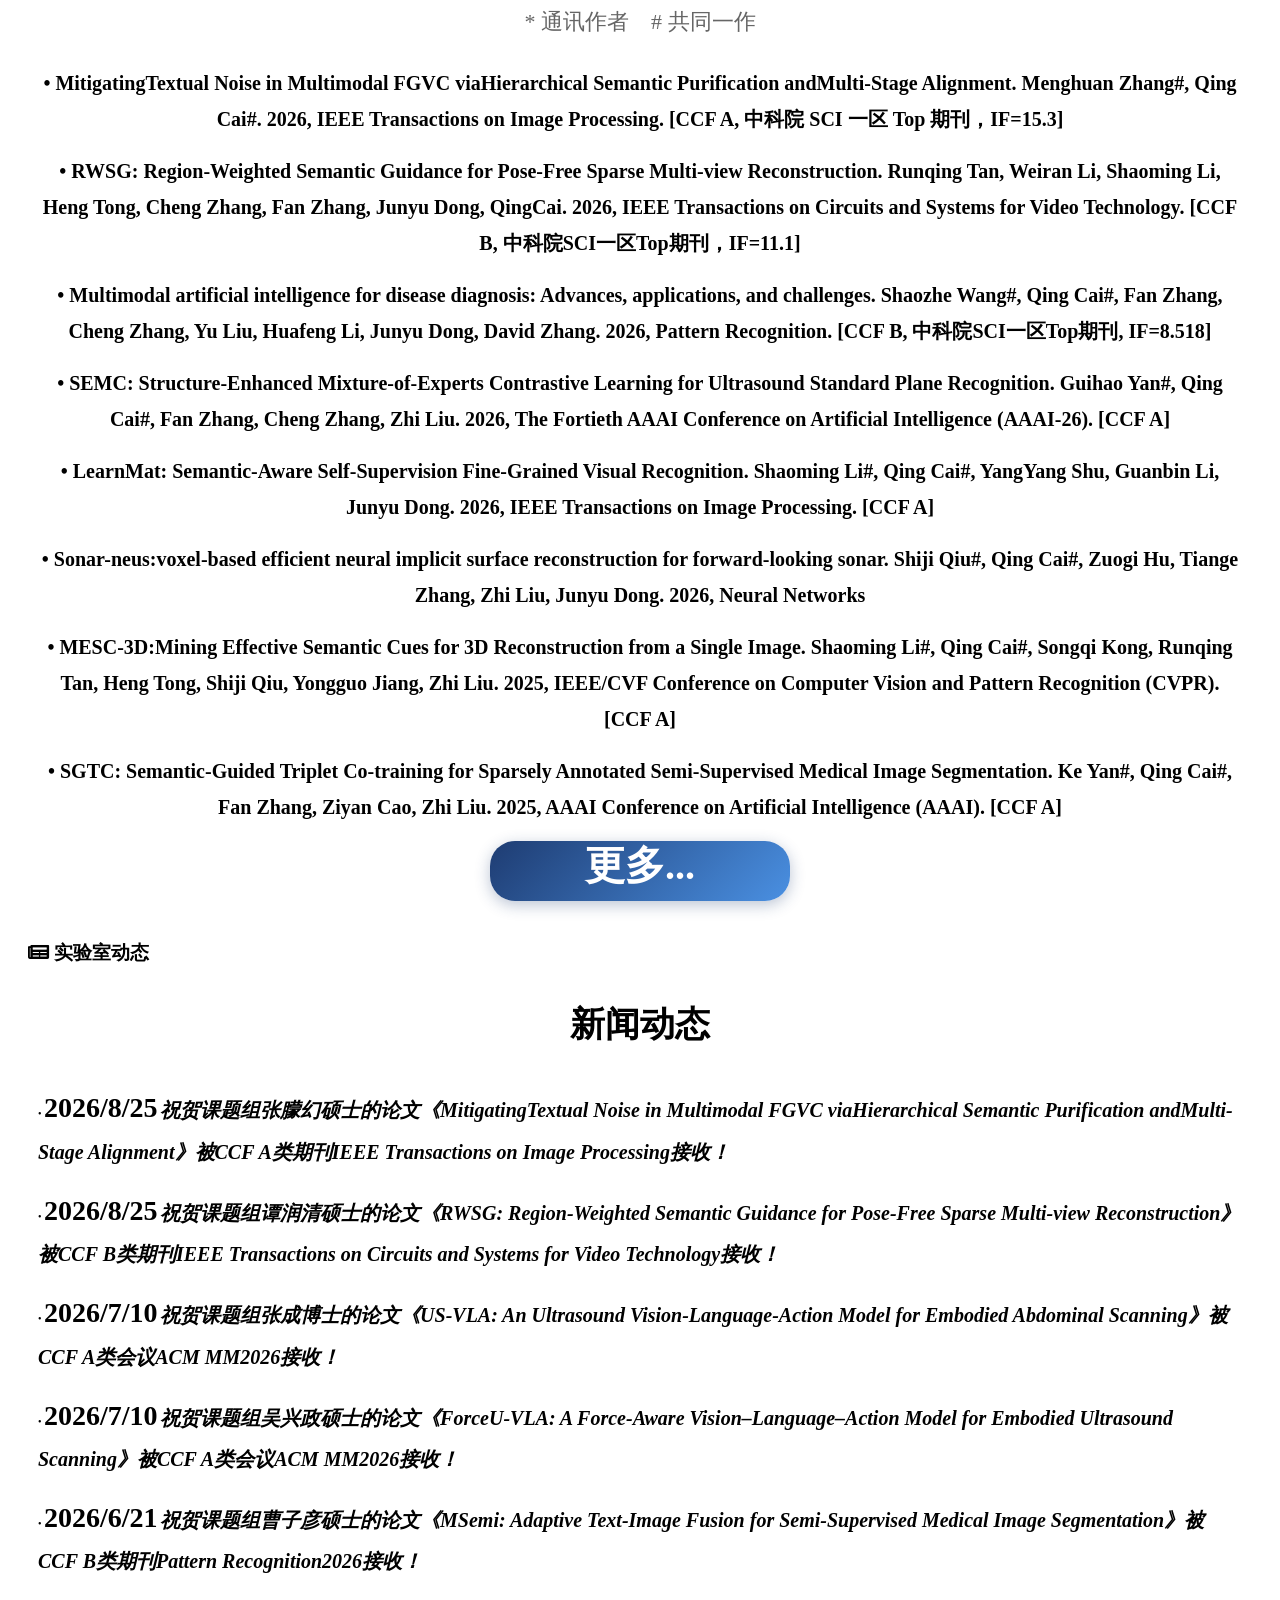
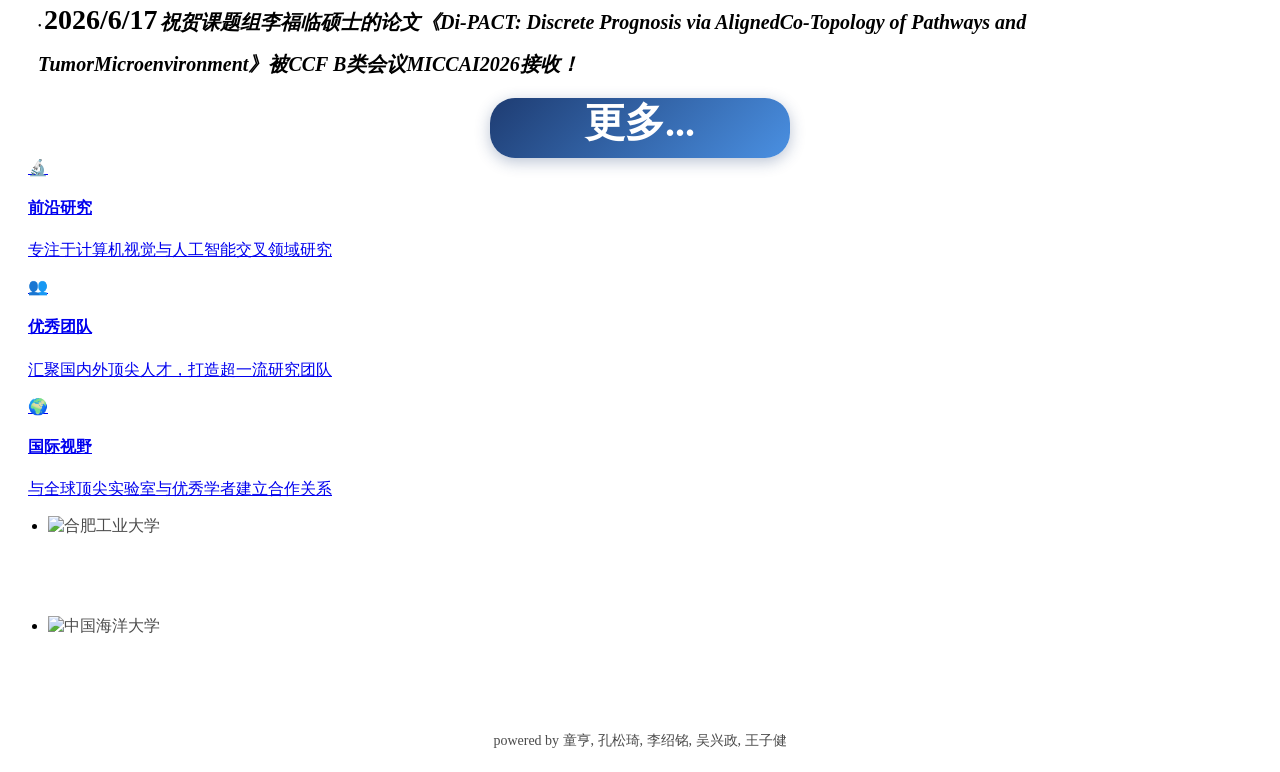
==== commit ad756114: "wzj8.26  修改" ====
--- a/docs/index.html
+++ b/docs/index.html
@@ -432,7 +432,7 @@
                     <div class="col-sm-12">
                         <p>
                             <a class="pub1" style="font-size: 20px; line-height:1.8; text-decoration: none; color: inherit; font-weight:700;">
-                                &#8226; MitigatingTextual Noise in Multimodal FGVC viaHierarchical Semantic Purification andMulti-Stage Alignment. Menghuan Zhang#, Qing Cai#. 2026, IEEE Transactions on Image Processing. [CCF A]
+                                &#8226; MitigatingTextual Noise in Multimodal FGVC viaHierarchical Semantic Purification andMulti-Stage Alignment. Menghuan Zhang#, Qing Cai#. 2026, IEEE Transactions on Image Processing. [CCF A, 中科院 SCI 一区 Top 期刊，IF=15.3]
                             </a>
                         </p>
                     </div>
@@ -447,7 +447,7 @@
                     <div class="col-sm-12">
                         <p>
                             <a class="pub1" style="font-size: 20px; line-height:1.8; text-decoration: none; color: inherit; font-weight:700;">
-                                &#8226; RWSG: Region-Weighted Semantic Guidance for Pose-Free Sparse Multi-view Reconstruction. Runqing Tan, Weiran Li, Shaoming Li, Heng Tong, Cheng Zhang, Fan Zhang, Junyu Dong, Member, IEEE, QingCai, Member, IEEE. [CCF B, 中科院SCI一区Top期刊，IF=11.1]
+                                &#8226; RWSG: Region-Weighted Semantic Guidance for Pose-Free Sparse Multi-view Reconstruction. Runqing Tan, Weiran Li, Shaoming Li, Heng Tong, Cheng Zhang, Fan Zhang, Junyu Dong, QingCai. 2026, IEEE Transactions on Circuits and Systems for Video Technology. [CCF B, 中科院SCI一区Top期刊，IF=11.1]
                             </a>
                         </p>
                     </div>
@@ -578,7 +578,7 @@
             <div class="col-sm-12">
                 <p>
                     <a class="pub1" style="font-size: 10px; line-height:1.8; text-decoration: none; color: inherit;">
-                        &#8226; <strong style="font-size: 28px; line-height:1.8;">2026/8/25</strong> <em style="font-size: 20px; line-height:1.8;font-weight:700;">祝贺课题组张朦幻硕士的论文《MitigatingTextual Noise in Multimodal FGVC viaHierarchical Semantic Purification andMulti-Stage Alignment》被IEEE Transactions on Image ProcessingCCF A类期刊接收！</em>
+                        &#8226; <strong style="font-size: 28px; line-height:1.8;">2026/8/25</strong> <em style="font-size: 20px; line-height:1.8;font-weight:700;">祝贺课题组张朦幻硕士的论文《MitigatingTextual Noise in Multimodal FGVC viaHierarchical Semantic Purification andMulti-Stage Alignment》被CCF A类期刊IEEE Transactions on Image Processing接收！</em>
                     </a>
                 </p>
             </div>
@@ -588,7 +588,7 @@
             <div class="col-sm-12">
                 <p>
                     <a class="pub1" style="font-size: 10px; line-height:1.8; text-decoration: none; color: inherit;">
-                        &#8226; <strong style="font-size: 28px; line-height:1.8;">2026/8/25</strong> <em style="font-size: 20px; line-height:1.8;font-weight:700;">祝贺课题组谭润清硕士的论文《RWSG: Region-Weighted Semantic Guidance for Pose-Free Sparse Multi-view Reconstruction》被IEEE Transactions on Circuits and Systems for Video Technology高水平期刊接收！</em>
+                        &#8226; <strong style="font-size: 28px; line-height:1.8;">2026/8/25</strong> <em style="font-size: 20px; line-height:1.8;font-weight:700;">祝贺课题组谭润清硕士的论文《RWSG: Region-Weighted Semantic Guidance for Pose-Free Sparse Multi-view Reconstruction》被CCF B类期刊IEEE Transactions on Circuits and Systems for Video Technology接收！</em>
                     </a>
                 </p>
             </div>
@@ -618,7 +618,7 @@
             <div class="col-sm-12">
                 <p>
                     <a class="pub1" style="font-size: 10px; line-height:1.8; text-decoration: none; color: inherit;">
-                        &#8226; <strong style="font-size: 28px; line-height:1.8;">2026/6/21</strong> <em style="font-size: 20px; line-height:1.8;font-weight:700;"> 祝贺课题组曹子彦硕士的论文《MSemi: Adaptive Text-Image Fusion for Semi-Supervised Medical Image Segmentation》被CCF B类会议Pattern Recognition2026接收！</em>
+                        &#8226; <strong style="font-size: 28px; line-height:1.8;">2026/6/21</strong> <em style="font-size: 20px; line-height:1.8;font-weight:700;"> 祝贺课题组曹子彦硕士的论文《MSemi: Adaptive Text-Image Fusion for Semi-Supervised Medical Image Segmentation》被CCF B类期刊Pattern Recognition2026接收！</em>
                     </a>
                 </p>
             </div>
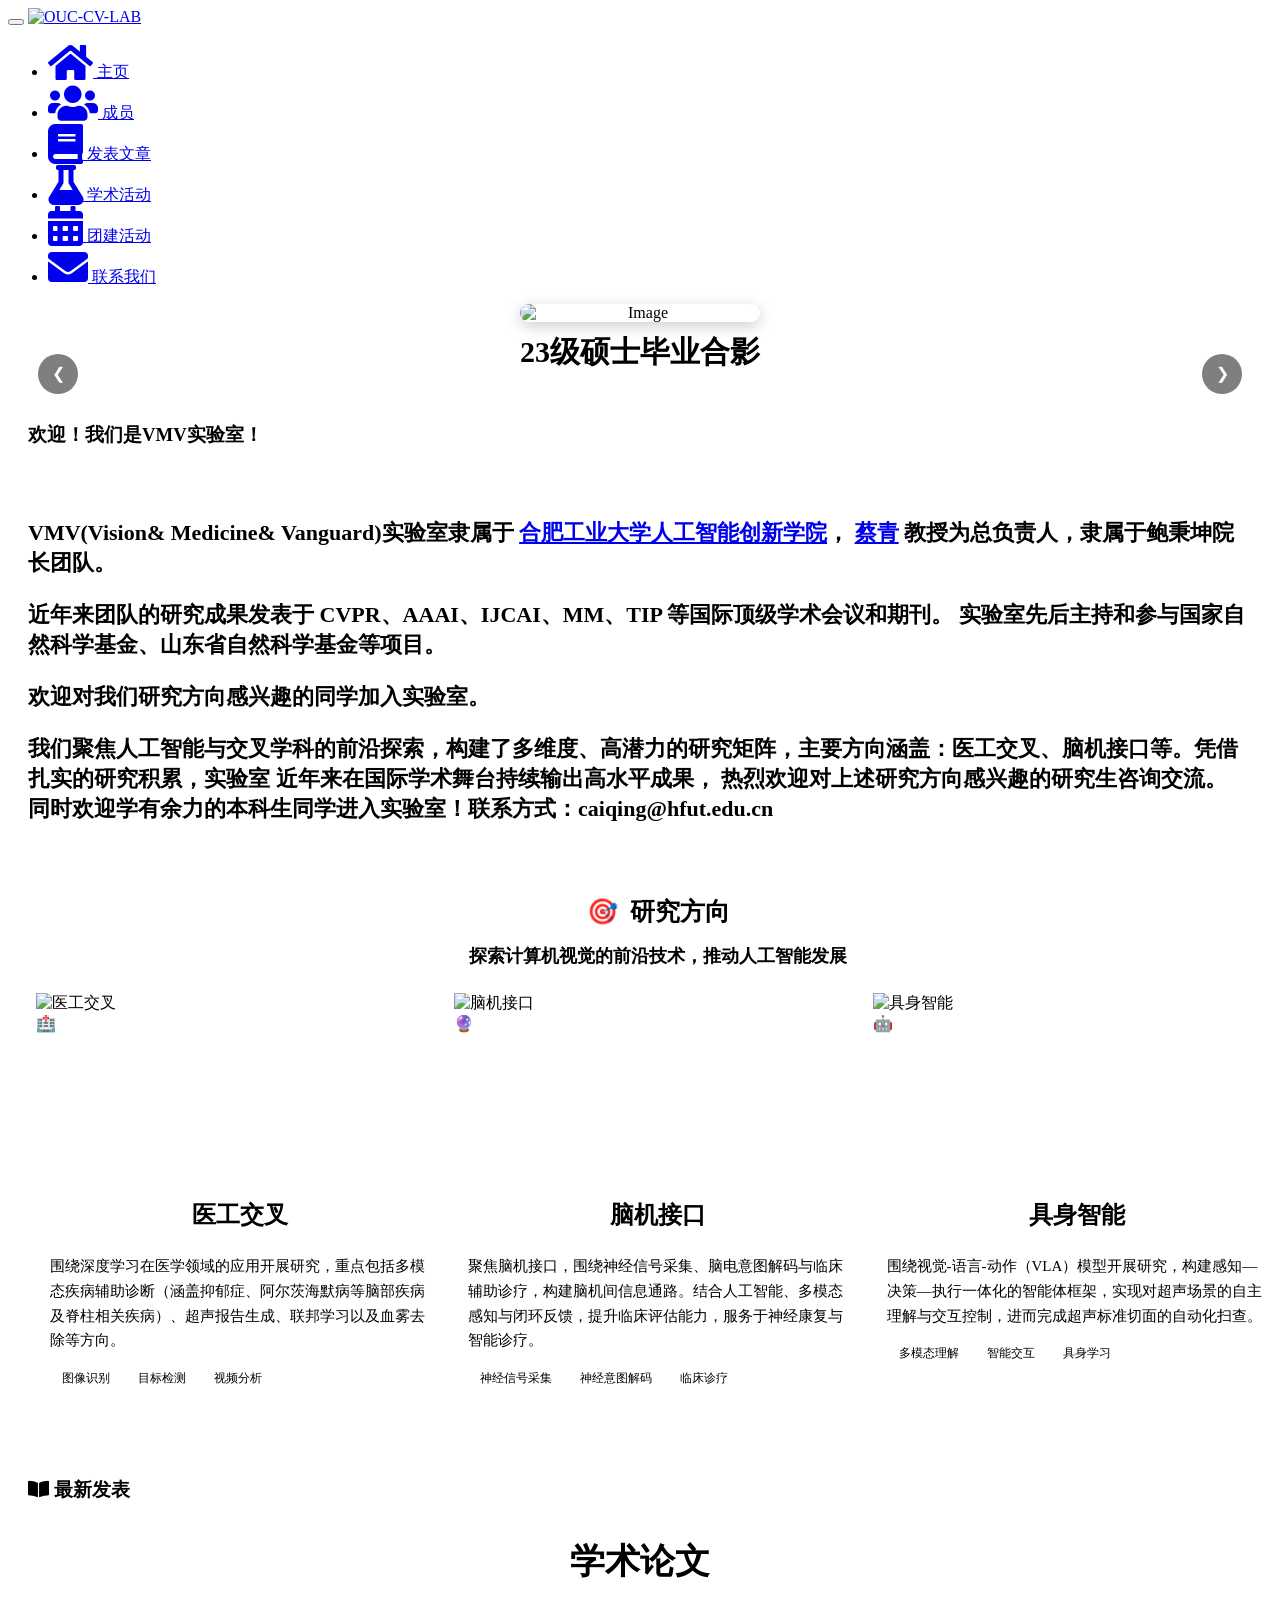
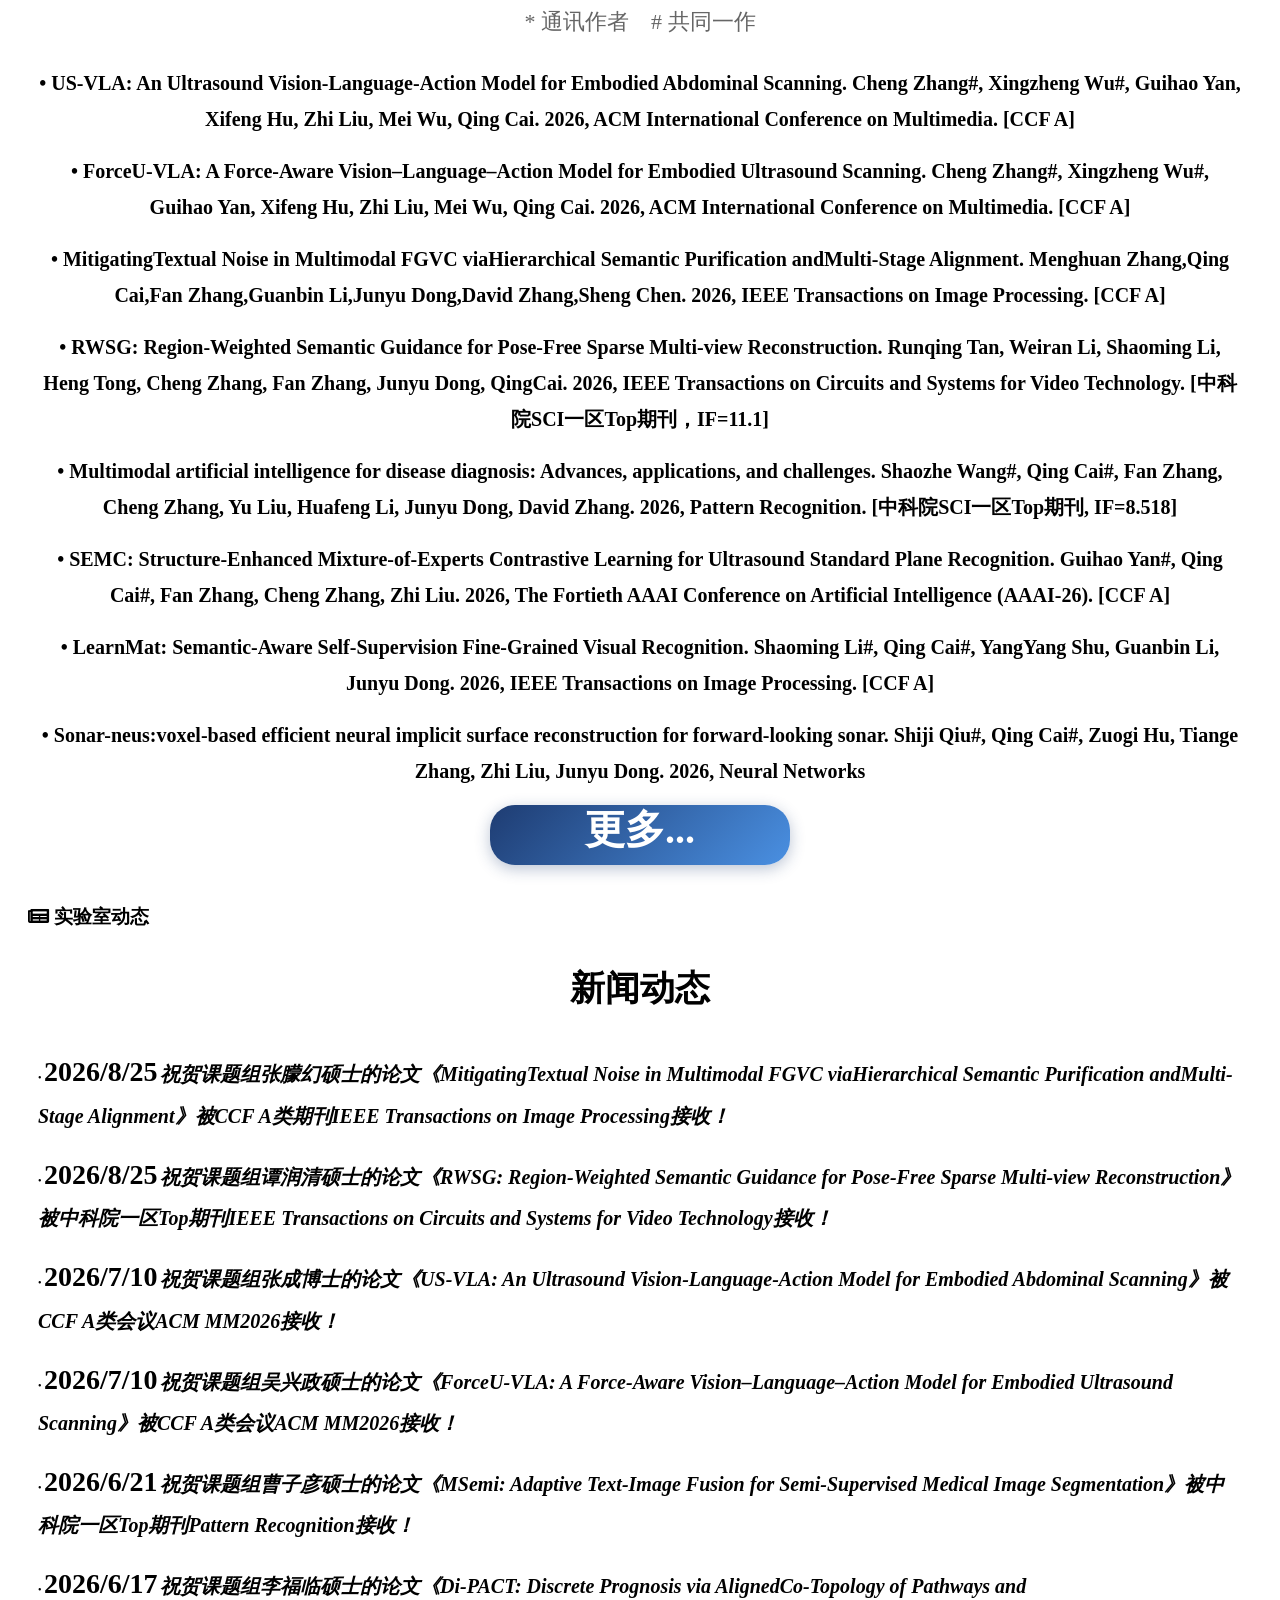
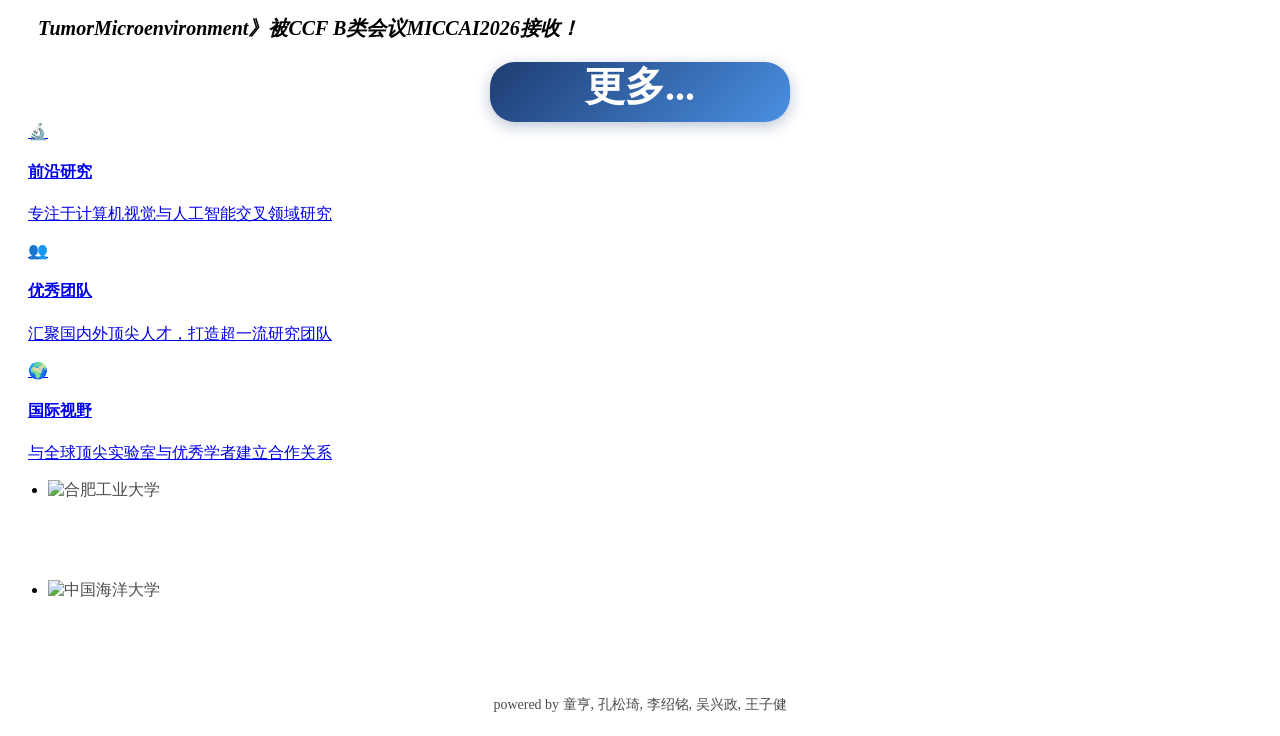
==== commit a9fe6312: "wzj9.4  添加" ====
--- a/docs/index.html
+++ b/docs/index.html
@@ -432,7 +432,7 @@
                     <div class="col-sm-12">
                         <p>
                             <a class="pub1" style="font-size: 20px; line-height:1.8; text-decoration: none; color: inherit; font-weight:700;">
-                                &#8226; MitigatingTextual Noise in Multimodal FGVC viaHierarchical Semantic Purification andMulti-Stage Alignment. Menghuan Zhang#, Qing Cai#. 2026, IEEE Transactions on Image Processing. [CCF A, 中科院 SCI 一区 Top 期刊，IF=15.3]
+                                &#8226; US-VLA: An Ultrasound Vision-Language-Action Model for Embodied Abdominal Scanning. Cheng Zhang#, Xingzheng Wu#, Guihao Yan, Xifeng Hu, Zhi Liu, Mei Wu, Qing Cai. 2026, ACM International Conference on Multimedia. [CCF A]
                             </a>
                         </p>
                     </div>
@@ -447,7 +447,7 @@
                     <div class="col-sm-12">
                         <p>
                             <a class="pub1" style="font-size: 20px; line-height:1.8; text-decoration: none; color: inherit; font-weight:700;">
-                                &#8226; RWSG: Region-Weighted Semantic Guidance for Pose-Free Sparse Multi-view Reconstruction. Runqing Tan, Weiran Li, Shaoming Li, Heng Tong, Cheng Zhang, Fan Zhang, Junyu Dong, QingCai. 2026, IEEE Transactions on Circuits and Systems for Video Technology. [CCF B, 中科院SCI一区Top期刊，IF=11.1]
+                                &#8226; ForceU-VLA: A Force-Aware Vision–Language–Action Model for Embodied Ultrasound Scanning. Cheng Zhang#, Xingzheng Wu#, Guihao Yan, Xifeng Hu, Zhi Liu, Mei Wu, Qing Cai. 2026, ACM International Conference on Multimedia. [CCF A]
                             </a>
                         </p>
                     </div>
@@ -462,7 +462,37 @@
                     <div class="col-sm-12">
                         <p>
                             <a class="pub1" style="font-size: 20px; line-height:1.8; text-decoration: none; color: inherit; font-weight:700;">
-                                &#8226; Multimodal artificial intelligence for disease diagnosis: Advances, applications, and challenges. Shaozhe Wang#, Qing Cai#, Fan Zhang, Cheng Zhang, Yu Liu, Huafeng Li, Junyu Dong, David Zhang. 2026, Pattern Recognition. [CCF B, 中科院SCI一区Top期刊, IF=8.518]
+                                &#8226; MitigatingTextual Noise in Multimodal FGVC viaHierarchical Semantic Purification andMulti-Stage Alignment. Menghuan Zhang,Qing Cai,Fan Zhang,Guanbin Li,Junyu Dong,David Zhang,Sheng Chen. 2026, IEEE Transactions on Image Processing. [CCF A]
+                            </a>
+                        </p>
+                    </div>
+                </div>
+            
+        
+    
+        
+            
+            
+                <div class="row home-publication-item" style="max-width: 100%;padding: 0 10px; margin: auto;">
+                    <div class="col-sm-12">
+                        <p>
+                            <a class="pub1" style="font-size: 20px; line-height:1.8; text-decoration: none; color: inherit; font-weight:700;">
+                                &#8226; RWSG: Region-Weighted Semantic Guidance for Pose-Free Sparse Multi-view Reconstruction. Runqing Tan, Weiran Li, Shaoming Li, Heng Tong, Cheng Zhang, Fan Zhang, Junyu Dong, QingCai. 2026, IEEE Transactions on Circuits and Systems for Video Technology. [中科院SCI一区Top期刊，IF=11.1]
+                            </a>
+                        </p>
+                    </div>
+                </div>
+            
+        
+    
+        
+            
+            
+                <div class="row home-publication-item" style="max-width: 100%;padding: 0 10px; margin: auto;">
+                    <div class="col-sm-12">
+                        <p>
+                            <a class="pub1" style="font-size: 20px; line-height:1.8; text-decoration: none; color: inherit; font-weight:700;">
+                                &#8226; Multimodal artificial intelligence for disease diagnosis: Advances, applications, and challenges. Shaozhe Wang#, Qing Cai#, Fan Zhang, Cheng Zhang, Yu Liu, Huafeng Li, Junyu Dong, David Zhang. 2026, Pattern Recognition. [中科院SCI一区Top期刊, IF=8.518]
                             </a>
                         </p>
                     </div>
@@ -508,36 +538,6 @@
                         <p>
                             <a class="pub1" style="font-size: 20px; line-height:1.8; text-decoration: none; color: inherit; font-weight:700;">
                                 &#8226; Sonar-neus:voxel-based efficient neural implicit surface reconstruction for forward-looking sonar. Shiji Qiu#, Qing Cai#, Zuogi Hu, Tiange Zhang, Zhi Liu, Junyu Dong. 2026, Neural Networks
-                            </a>
-                        </p>
-                    </div>
-                </div>
-            
-        
-    
-        
-            
-            
-                <div class="row home-publication-item" style="max-width: 100%;padding: 0 10px; margin: auto;">
-                    <div class="col-sm-12">
-                        <p>
-                            <a class="pub1" style="font-size: 20px; line-height:1.8; text-decoration: none; color: inherit; font-weight:700;">
-                                &#8226; MESC-3D:Mining Effective Semantic Cues for 3D Reconstruction from a Single Image. Shaoming Li#, Qing Cai#, Songqi Kong, Runqing Tan, Heng Tong, Shiji Qiu, Yongguo Jiang, Zhi Liu. 2025, IEEE/CVF Conference on Computer Vision and Pattern Recognition (CVPR). [CCF A]
-                            </a>
-                        </p>
-                    </div>
-                </div>
-            
-        
-    
-        
-            
-            
-                <div class="row home-publication-item" style="max-width: 100%;padding: 0 10px; margin: auto;">
-                    <div class="col-sm-12">
-                        <p>
-                            <a class="pub1" style="font-size: 20px; line-height:1.8; text-decoration: none; color: inherit; font-weight:700;">
-                                &#8226; SGTC: Semantic-Guided Triplet Co-training for Sparsely Annotated Semi-Supervised Medical Image Segmentation. Ke Yan#, Qing Cai#, Fan Zhang, Ziyan Cao, Zhi Liu. 2025, AAAI Conference on Artificial Intelligence (AAAI). [CCF A]
                             </a>
                         </p>
                     </div>
@@ -588,7 +588,7 @@
             <div class="col-sm-12">
                 <p>
                     <a class="pub1" style="font-size: 10px; line-height:1.8; text-decoration: none; color: inherit;">
-                        &#8226; <strong style="font-size: 28px; line-height:1.8;">2026/8/25</strong> <em style="font-size: 20px; line-height:1.8;font-weight:700;">祝贺课题组谭润清硕士的论文《RWSG: Region-Weighted Semantic Guidance for Pose-Free Sparse Multi-view Reconstruction》被CCF B类期刊IEEE Transactions on Circuits and Systems for Video Technology接收！</em>
+                        &#8226; <strong style="font-size: 28px; line-height:1.8;">2026/8/25</strong> <em style="font-size: 20px; line-height:1.8;font-weight:700;">祝贺课题组谭润清硕士的论文《RWSG: Region-Weighted Semantic Guidance for Pose-Free Sparse Multi-view Reconstruction》被中科院一区Top期刊IEEE Transactions on Circuits and Systems for Video Technology接收！</em>
                     </a>
                 </p>
             </div>
@@ -618,7 +618,7 @@
             <div class="col-sm-12">
                 <p>
                     <a class="pub1" style="font-size: 10px; line-height:1.8; text-decoration: none; color: inherit;">
-                        &#8226; <strong style="font-size: 28px; line-height:1.8;">2026/6/21</strong> <em style="font-size: 20px; line-height:1.8;font-weight:700;"> 祝贺课题组曹子彦硕士的论文《MSemi: Adaptive Text-Image Fusion for Semi-Supervised Medical Image Segmentation》被CCF B类期刊Pattern Recognition2026接收！</em>
+                        &#8226; <strong style="font-size: 28px; line-height:1.8;">2026/6/21</strong> <em style="font-size: 20px; line-height:1.8;font-weight:700;"> 祝贺课题组曹子彦硕士的论文《MSemi: Adaptive Text-Image Fusion for Semi-Supervised Medical Image Segmentation》被中科院一区Top期刊Pattern Recognition接收！</em>
                     </a>
                 </p>
             </div>
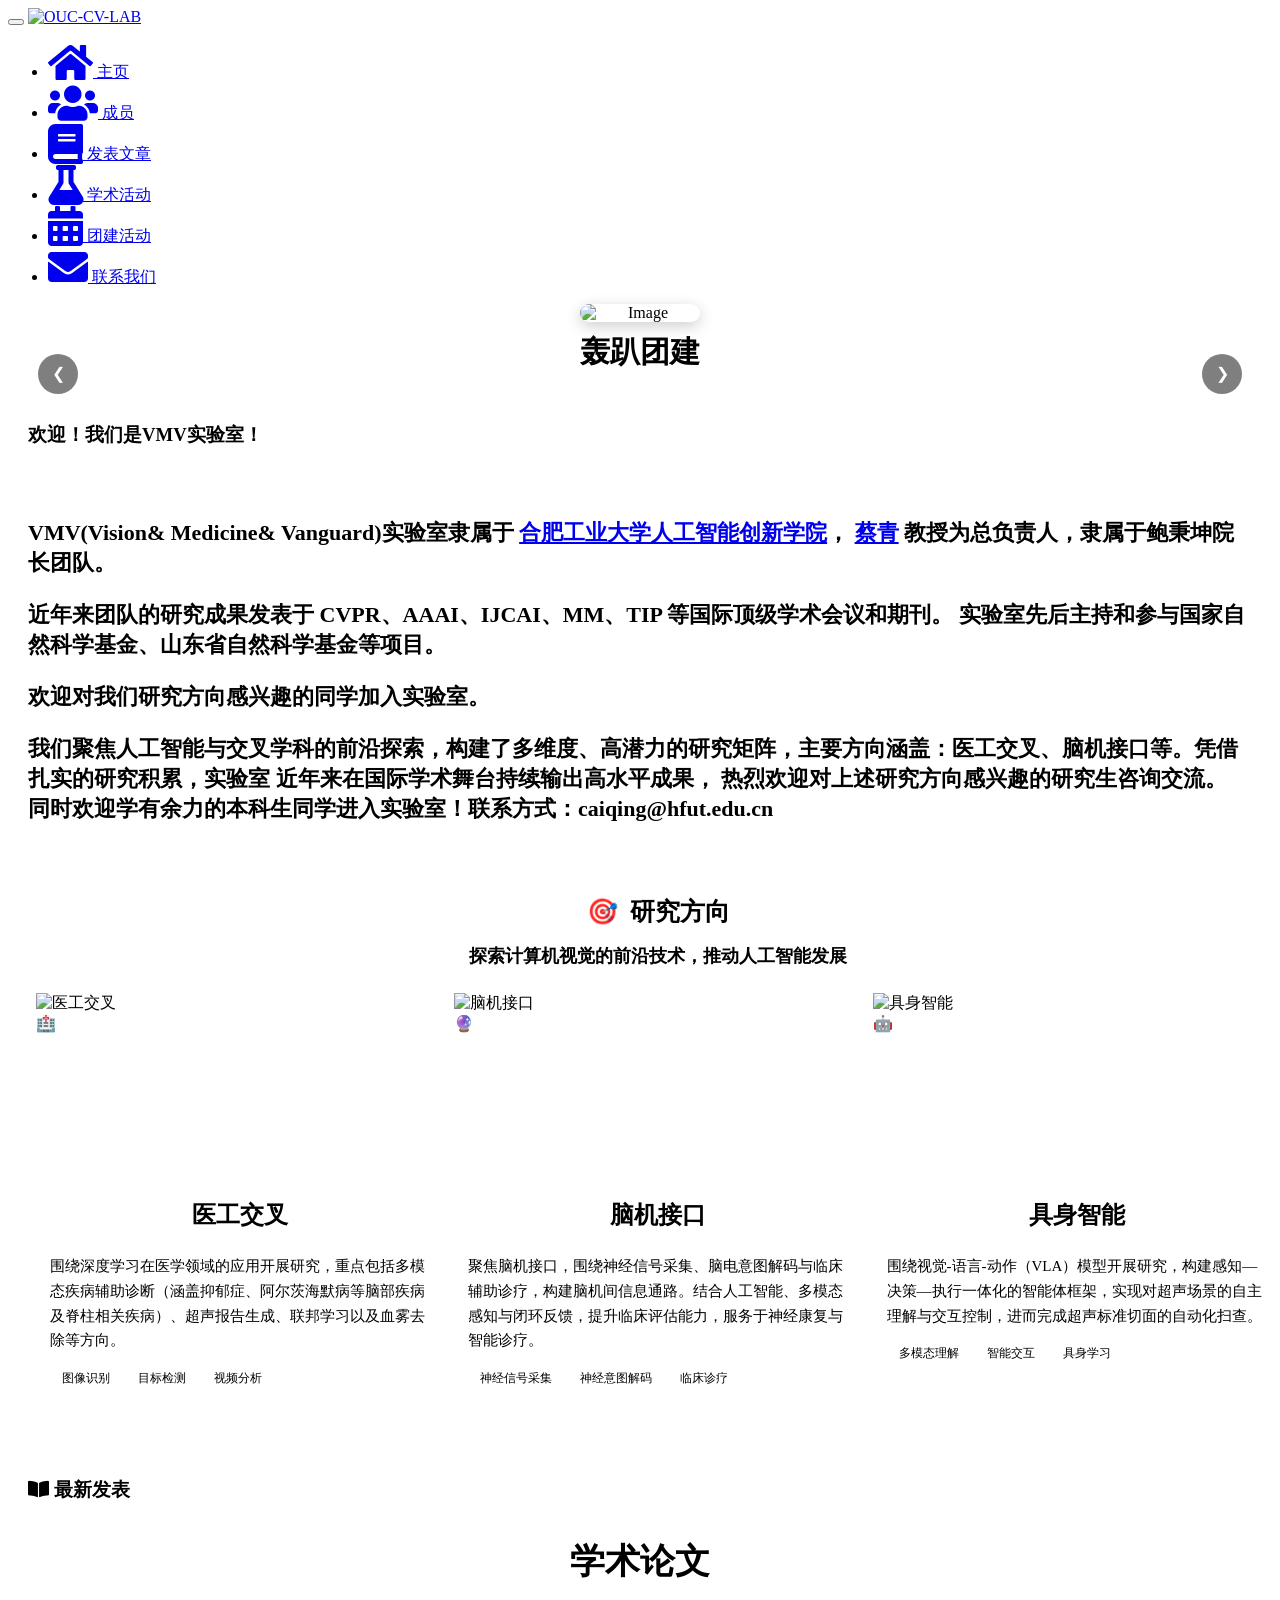
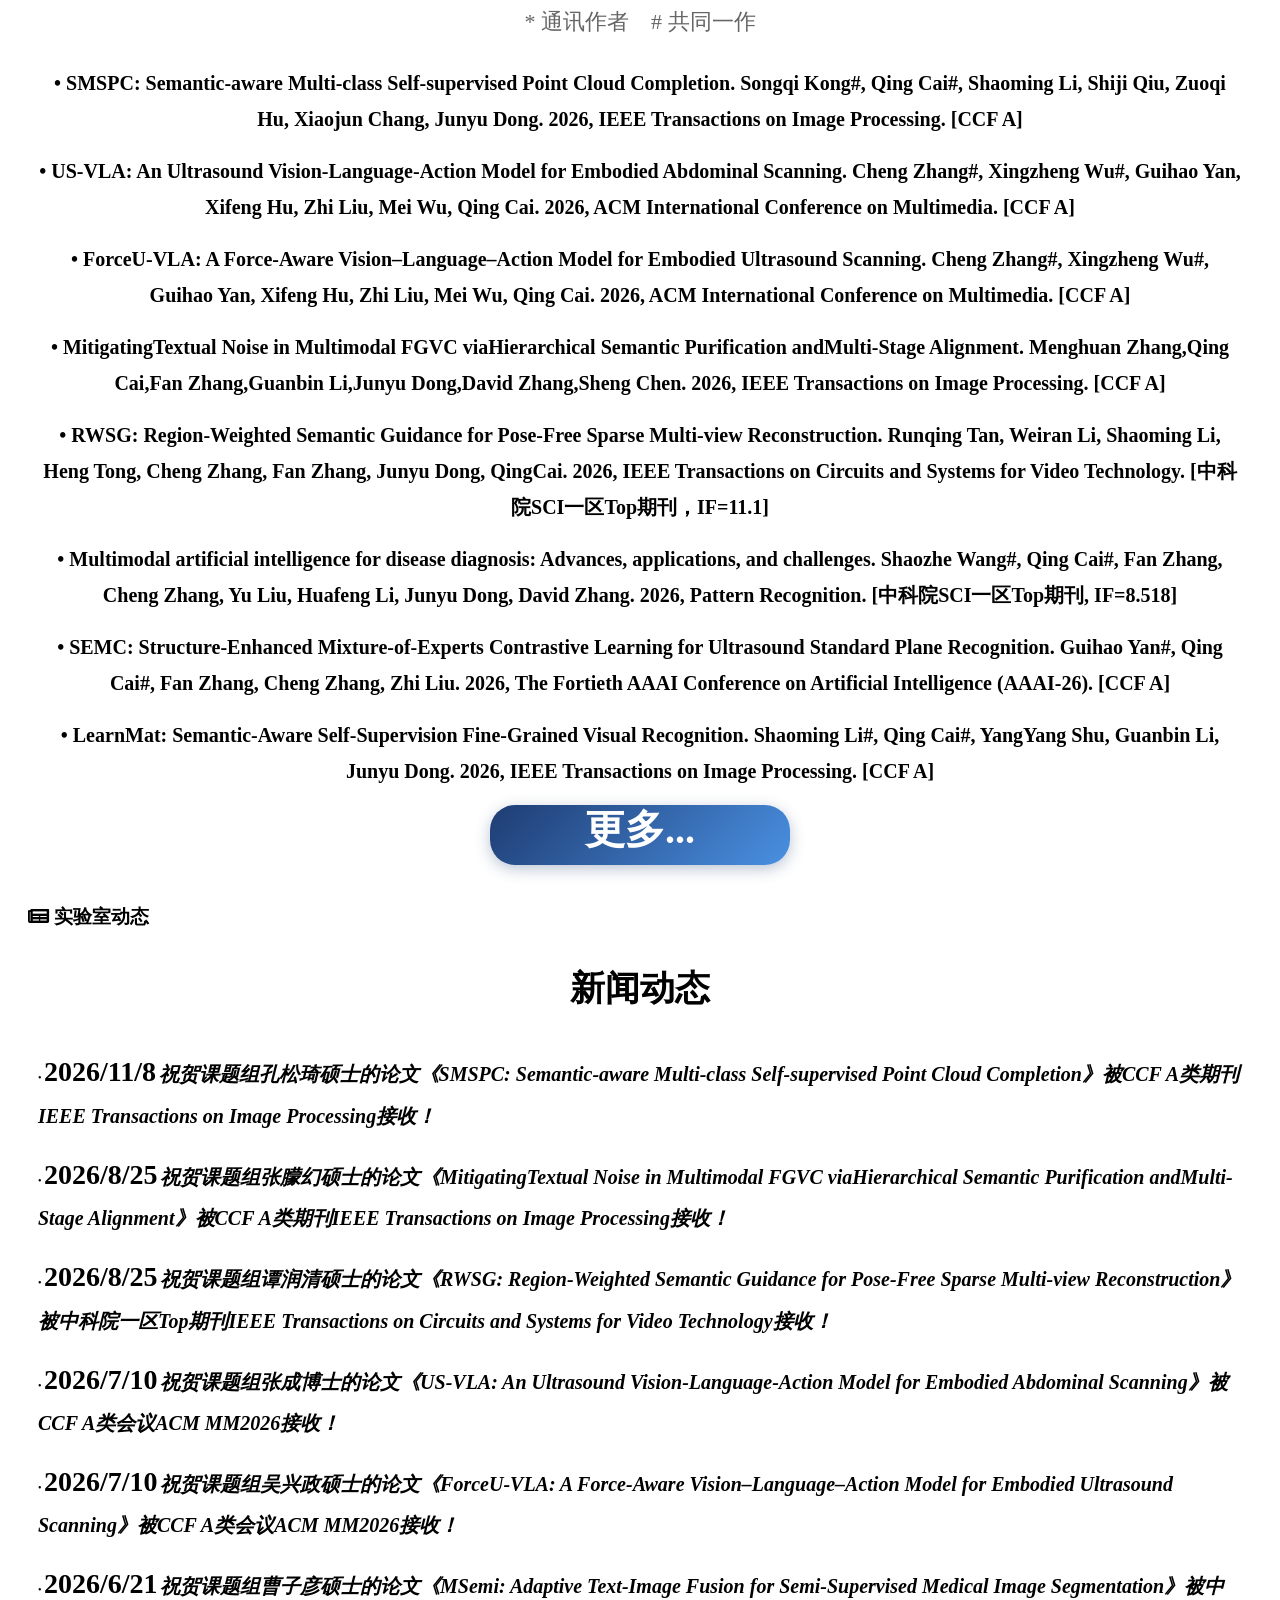
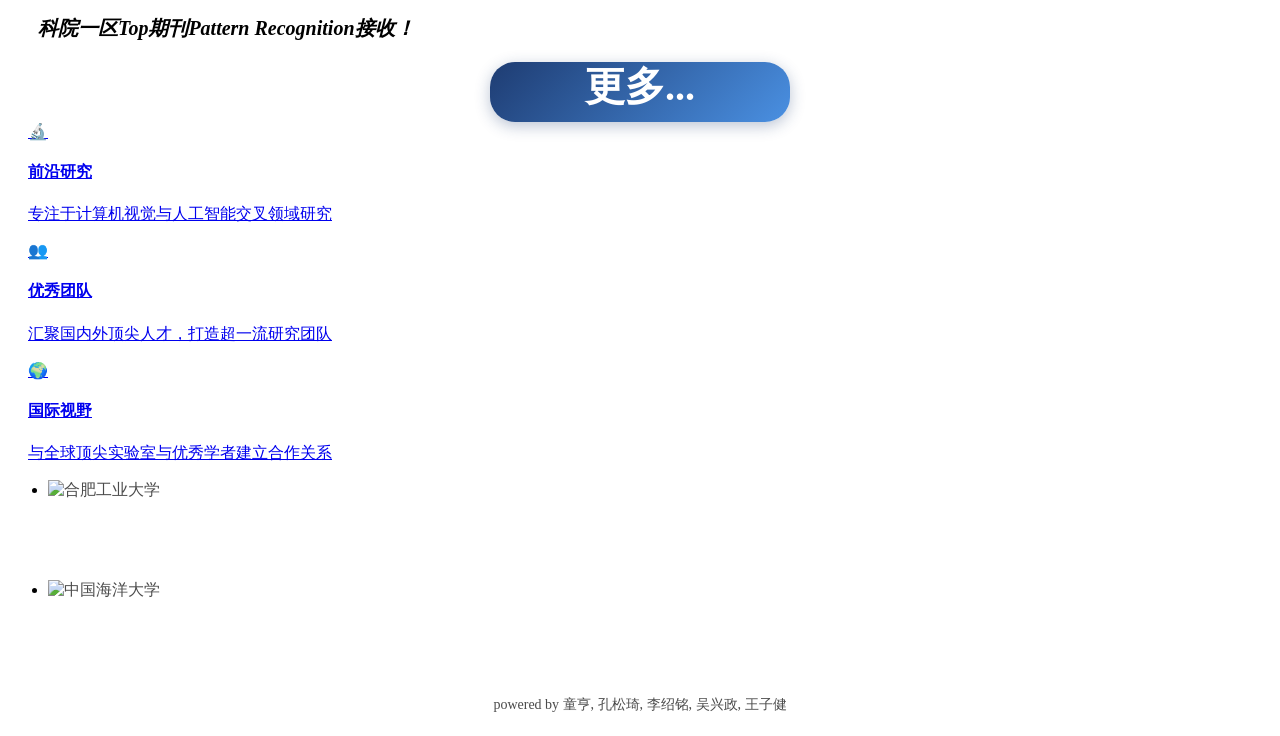
==== commit 0143f39f: "wzj11.8  添加" ====
--- a/docs/index.html
+++ b/docs/index.html
@@ -64,10 +64,10 @@
       <div class="image-container">
         <div style="position: relative; text-align: center; margin: auto; height: 100%; display: flex; flex-direction: column; justify-content: center;">
     <div style="text-align: center; margin: auto; height: 100%; display: flex; flex-direction: column; justify-content: center;">
-      <img id="imageDisplay" src="http://localhost:4000/images/homepageimg/image12.jpg" alt="Image" style="height: 100%; max-height: 800px; width: 100%; object-fit: contain; border-radius: 12px; transition: transform 0.3s ease; box-shadow: 0 4px 15px rgba(0,0,0,0.2);">
+      <img id="imageDisplay" src="http://localhost:4000/images/homepageimg/image13.jpg" alt="Image" style="height: 100%; max-height: 800px; width: 100%; object-fit: contain; border-radius: 12px; transition: transform 0.3s ease; box-shadow: 0 4px 15px rgba(0,0,0,0.2);">
        <!-- 图片标题 -->
       <h3 id="imageTitle" style="margin-top: 10px; font-size: 30px; font-weight: bold; color: black;">
-        23级硕士毕业合影
+        轰趴团建
       </h3>
       
       <!-- 左右箭头按钮 -->
@@ -80,8 +80,8 @@
     </div>
     </div>
     <script>
-      let currentImage = 12;
-      const totalImages = 12;
+      let currentImage = 13;
+      const totalImages = 13;
     
       const titles = [
         "团建露营合影",
@@ -96,6 +96,7 @@
         "CSIG合影",
         "实验室聚餐合影",
         "23级硕士毕业合影",
+        "轰趴团建"
       ];
     
       function changeImage(direction) {
@@ -432,6 +433,21 @@
                     <div class="col-sm-12">
                         <p>
                             <a class="pub1" style="font-size: 20px; line-height:1.8; text-decoration: none; color: inherit; font-weight:700;">
+                                &#8226; SMSPC: Semantic-aware Multi-class Self-supervised Point Cloud Completion. Songqi Kong#, Qing Cai#, Shaoming Li, Shiji Qiu, Zuoqi Hu, Xiaojun Chang, Junyu Dong. 2026, IEEE Transactions on Image Processing. [CCF A]
+                            </a>
+                        </p>
+                    </div>
+                </div>
+            
+        
+    
+        
+            
+            
+                <div class="row home-publication-item" style="max-width: 100%;padding: 0 10px; margin: auto;">
+                    <div class="col-sm-12">
+                        <p>
+                            <a class="pub1" style="font-size: 20px; line-height:1.8; text-decoration: none; color: inherit; font-weight:700;">
                                 &#8226; US-VLA: An Ultrasound Vision-Language-Action Model for Embodied Abdominal Scanning. Cheng Zhang#, Xingzheng Wu#, Guihao Yan, Xifeng Hu, Zhi Liu, Mei Wu, Qing Cai. 2026, ACM International Conference on Multimedia. [CCF A]
                             </a>
                         </p>
@@ -523,21 +539,6 @@
                         <p>
                             <a class="pub1" style="font-size: 20px; line-height:1.8; text-decoration: none; color: inherit; font-weight:700;">
                                 &#8226; LearnMat: Semantic-Aware Self-Supervision Fine-Grained Visual Recognition. Shaoming Li#, Qing Cai#, YangYang Shu, Guanbin Li, Junyu Dong. 2026, IEEE Transactions on Image Processing. [CCF A]
-                            </a>
-                        </p>
-                    </div>
-                </div>
-            
-        
-    
-        
-            
-            
-                <div class="row home-publication-item" style="max-width: 100%;padding: 0 10px; margin: auto;">
-                    <div class="col-sm-12">
-                        <p>
-                            <a class="pub1" style="font-size: 20px; line-height:1.8; text-decoration: none; color: inherit; font-weight:700;">
-                                &#8226; Sonar-neus:voxel-based efficient neural implicit surface reconstruction for forward-looking sonar. Shiji Qiu#, Qing Cai#, Zuogi Hu, Tiange Zhang, Zhi Liu, Junyu Dong. 2026, Neural Networks
                             </a>
                         </p>
                     </div>
@@ -578,6 +579,16 @@
             <div class="col-sm-12">
                 <p>
                     <a class="pub1" style="font-size: 10px; line-height:1.8; text-decoration: none; color: inherit;">
+                        &#8226; <strong style="font-size: 28px; line-height:1.8;">2026/11/8</strong> <em style="font-size: 20px; line-height:1.8;font-weight:700;">祝贺课题组孔松琦硕士的论文《SMSPC: Semantic-aware Multi-class Self-supervised Point Cloud Completion》被CCF A类期刊IEEE Transactions on Image Processing接收！</em>
+                    </a>
+                </p>
+            </div>
+        </div>
+    
+        <div class="row home-news-item" style="max-width: 100%;padding: 0 10px; margin: auto;">
+            <div class="col-sm-12">
+                <p>
+                    <a class="pub1" style="font-size: 10px; line-height:1.8; text-decoration: none; color: inherit;">
                         &#8226; <strong style="font-size: 28px; line-height:1.8;">2026/8/25</strong> <em style="font-size: 20px; line-height:1.8;font-weight:700;">祝贺课题组张朦幻硕士的论文《MitigatingTextual Noise in Multimodal FGVC viaHierarchical Semantic Purification andMulti-Stage Alignment》被CCF A类期刊IEEE Transactions on Image Processing接收！</em>
                     </a>
                 </p>
@@ -619,16 +630,6 @@
                 <p>
                     <a class="pub1" style="font-size: 10px; line-height:1.8; text-decoration: none; color: inherit;">
                         &#8226; <strong style="font-size: 28px; line-height:1.8;">2026/6/21</strong> <em style="font-size: 20px; line-height:1.8;font-weight:700;"> 祝贺课题组曹子彦硕士的论文《MSemi: Adaptive Text-Image Fusion for Semi-Supervised Medical Image Segmentation》被中科院一区Top期刊Pattern Recognition接收！</em>
-                    </a>
-                </p>
-            </div>
-        </div>
-    
-        <div class="row home-news-item" style="max-width: 100%;padding: 0 10px; margin: auto;">
-            <div class="col-sm-12">
-                <p>
-                    <a class="pub1" style="font-size: 10px; line-height:1.8; text-decoration: none; color: inherit;">
-                        &#8226; <strong style="font-size: 28px; line-height:1.8;">2026/6/17</strong> <em style="font-size: 20px; line-height:1.8;font-weight:700;"> 祝贺课题组李福临硕士的论文《Di-PACT: Discrete Prognosis via AlignedCo-Topology of Pathways and TumorMicroenvironment》被CCF B类会议MICCAI2026接收！</em>
                     </a>
                 </p>
             </div>
